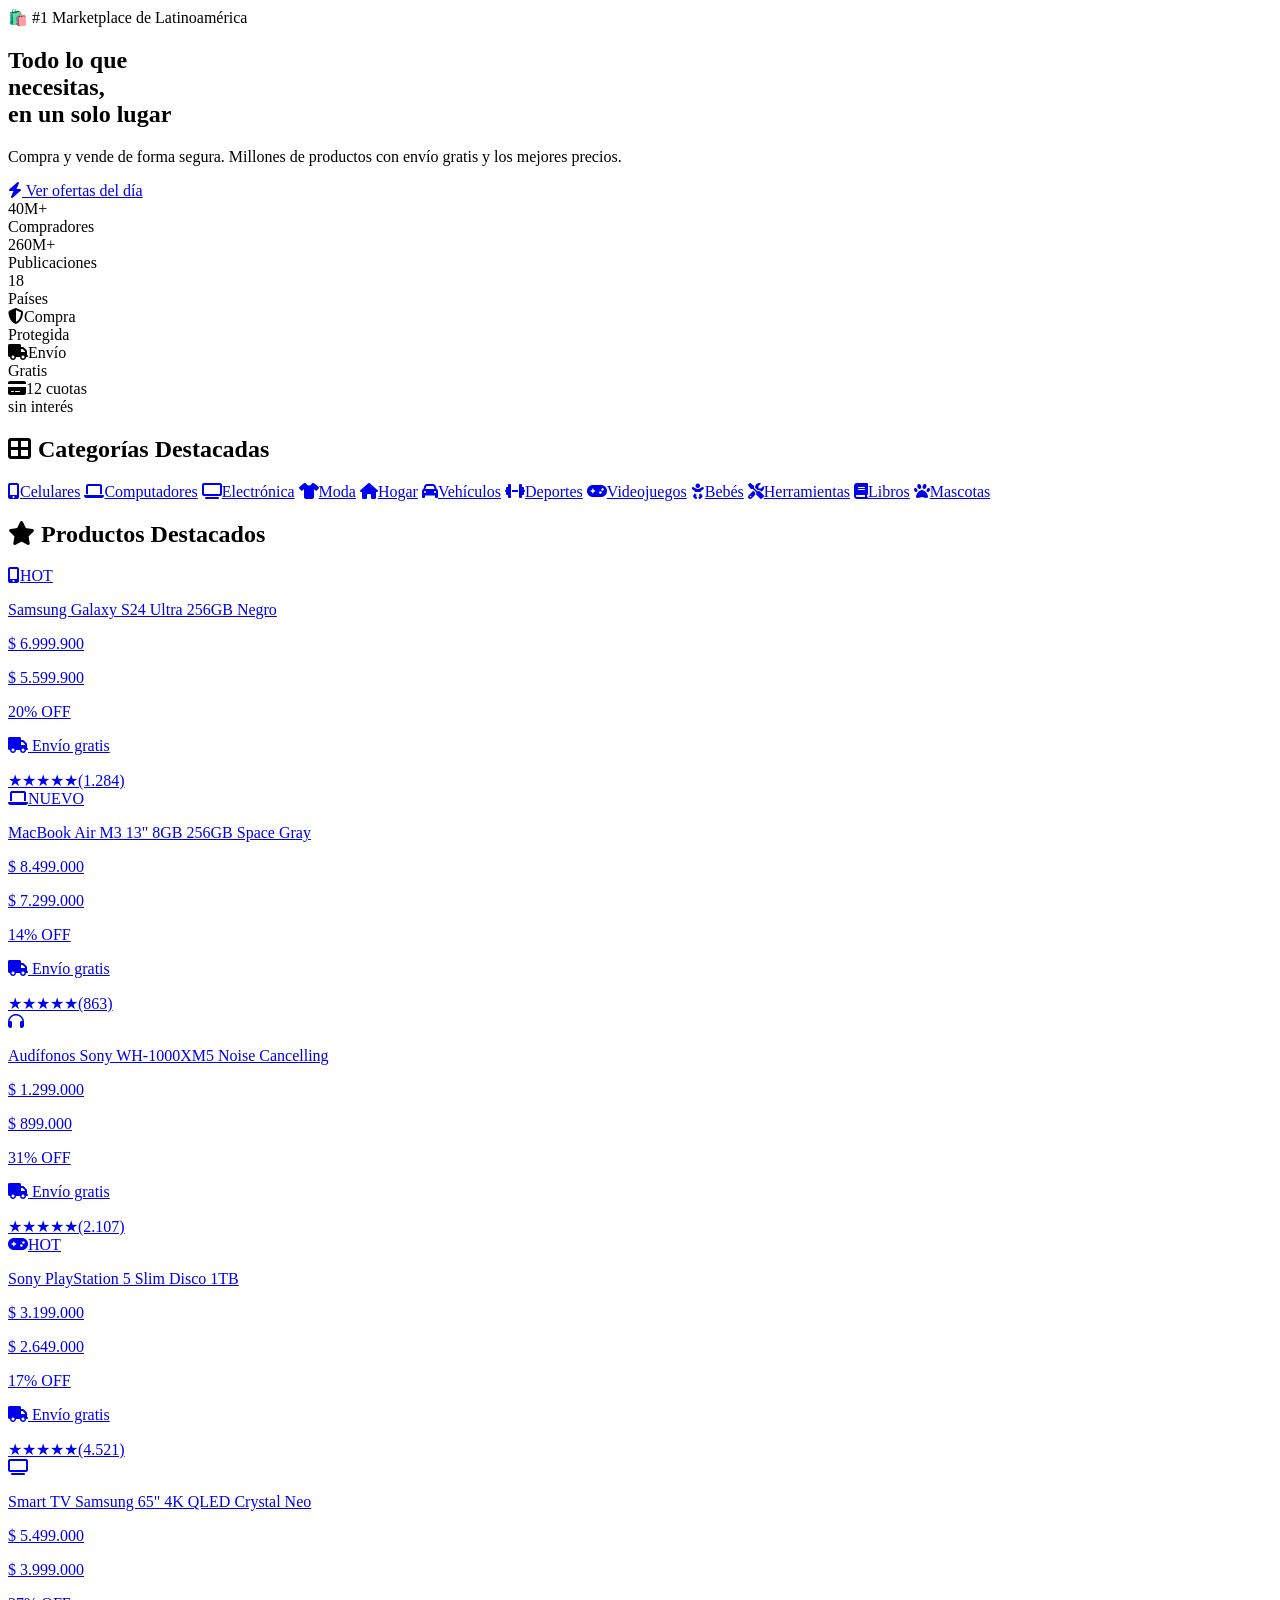
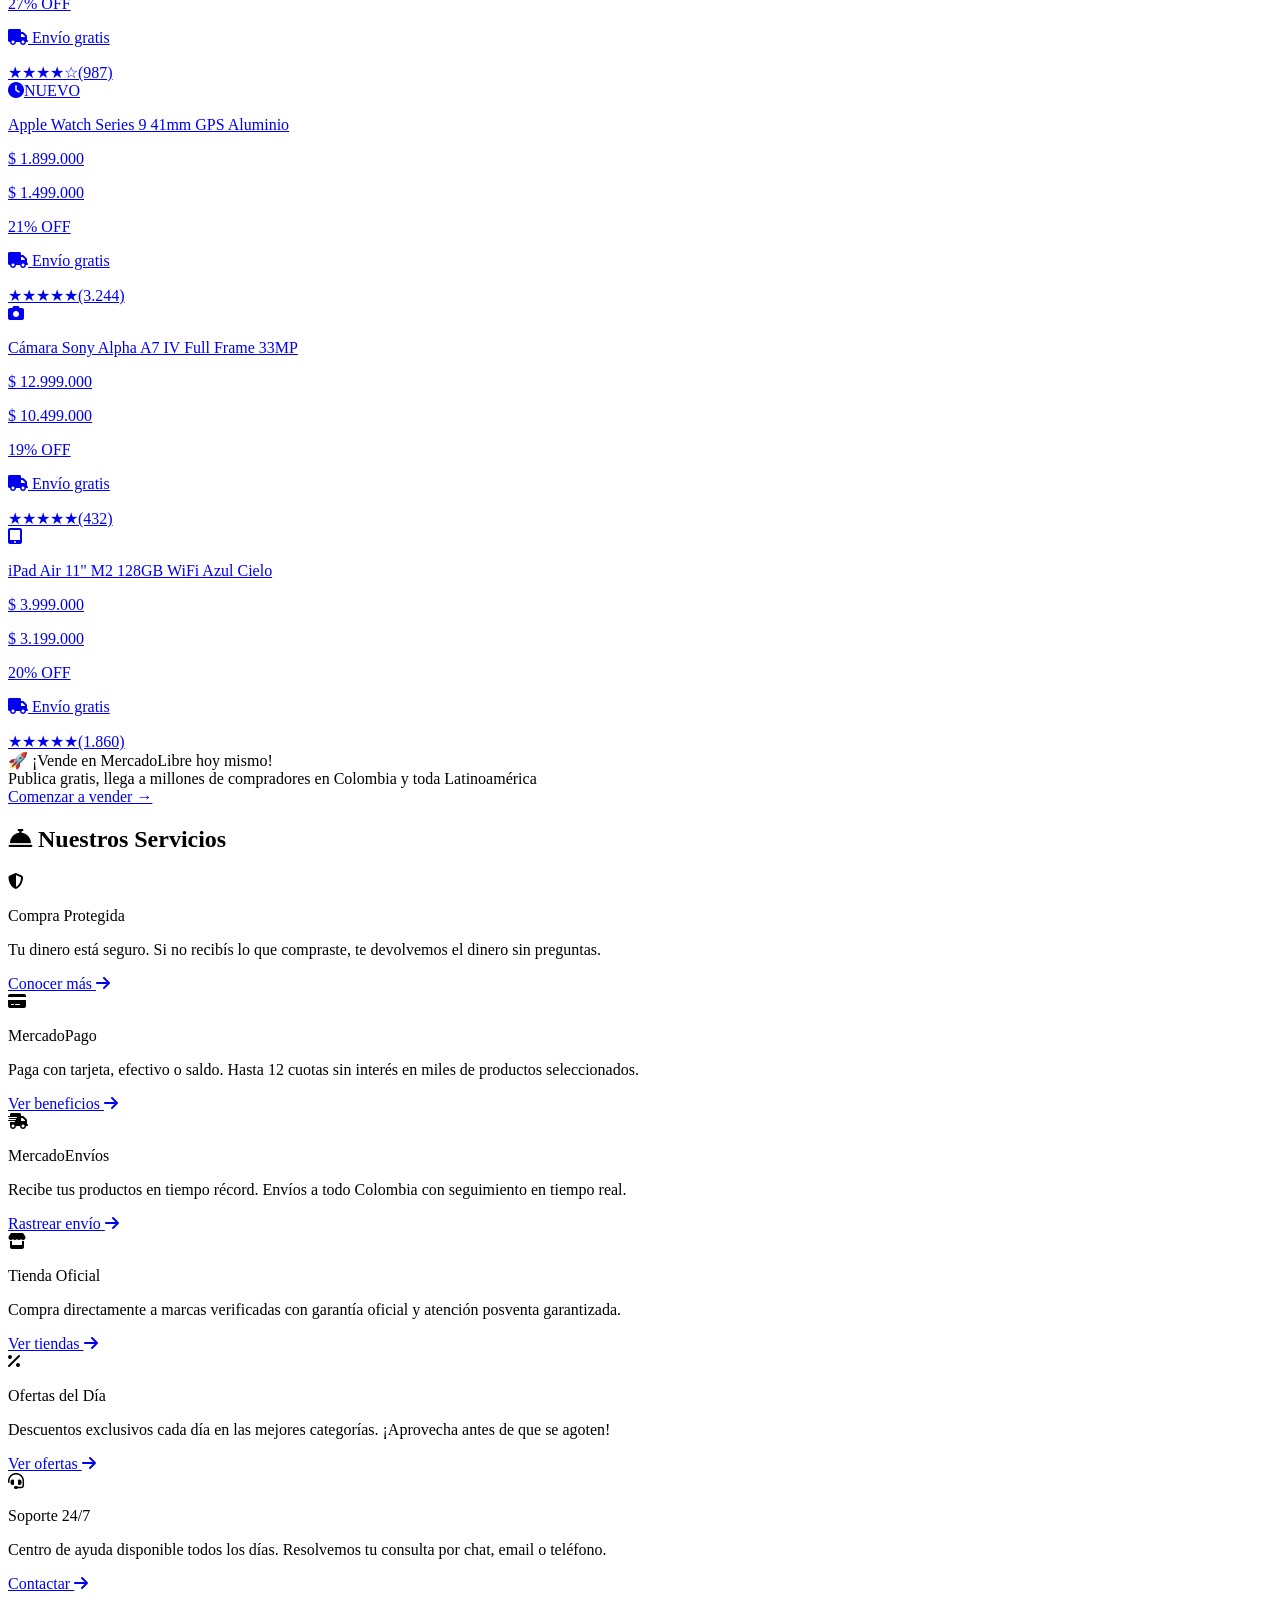
==== index.html @ 39350aad "Add initial HTML structure for MercadoLibre" ====
<!DOCTYPE html>
<html lang="es">
<head>
  <meta charset="UTF-8"/>
  <meta name="viewport" content="width=device-width, initial-scale=1.0"/>
  <title>MercadoLibre Colombia</title>
  <link href="https://fonts.googleapis.com/css2?family=Nunito:wght@400;600;700;800;900&display=swap" rel="stylesheet"/>
  <link rel="stylesheet" href="https://cdnjs.cloudflare.com/ajax/libs/font-awesome/6.5.0/css/all.min.css"/>
  <!-- Estilos globales -->
  <link rel="stylesheet" href="css/ui-styles.css"/>
  <!-- Estilos portafolios -->
  <link rel="stylesheet" href="dev-portfolio/dev-portfolio-1/css/portfolio-david.css"/>
  <link rel="stylesheet" href="dev-portfolio/dev-portfolio-2/css/portfolio-valentina.css"/>
</head>
<body>

<!-- ===== HERO ===== -->
<section class="hero" id="inicio">
  <div class="hero-inner">
    <div class="hero-content">
      <span class="hero-badge">🛍️ #1 Marketplace de Latinoamérica</span>
      <h1 class="hero-title">Todo lo que<br/>necesitas,<br/><span>en un solo lugar</span></h1>
      <p class="hero-subtitle">Compra y vende de forma segura. Millones de productos con envío gratis y los mejores precios.</p>
      <a href="#productos" class="hero-cta"><i class="fa fa-bolt"></i> Ver ofertas del día</a>
      <div class="hero-stats">
        <div class="hero-stat"><div class="hero-stat-num">40M+</div><div class="hero-stat-label">Compradores</div></div>
        <div class="hero-stat"><div class="hero-stat-num">260M+</div><div class="hero-stat-label">Publicaciones</div></div>
        <div class="hero-stat"><div class="hero-stat-num">18</div><div class="hero-stat-label">Países</div></div>
      </div>
    </div>
    <div class="hero-image">
      <div class="hero-card-float"><i class="fa fa-shield-alt"></i><span>Compra<br/>Protegida</span></div>
      <div class="hero-card-float"><i class="fa fa-truck"></i><span>Envío<br/>Gratis</span></div>
      <div class="hero-card-float"><i class="fa fa-credit-card"></i><span>12 cuotas<br/>sin interés</span></div>
    </div>
  </div>
</section>

<!-- ===== CATEGORÍAS Y PRODUCTOS ===== -->
<section class="products-section">
  <div class="section-wrap">
    <h2 class="section-title"><i class="fa fa-th-large" style="color:var(--ml-blue-light)"></i> Categorías Destacadas</h2>
    <div class="categories-grid">
      <a href="#" class="category-card"><i class="fa fa-mobile-alt"></i><span>Celulares</span></a>
      <a href="#" class="category-card"><i class="fa fa-laptop"></i><span>Computadores</span></a>
      <a href="#" class="category-card"><i class="fa fa-tv"></i><span>Electrónica</span></a>
      <a href="#" class="category-card"><i class="fa fa-tshirt"></i><span>Moda</span></a>
      <a href="#" class="category-card"><i class="fa fa-home"></i><span>Hogar</span></a>
      <a href="#" class="category-card"><i class="fa fa-car"></i><span>Vehículos</span></a>
      <a href="#" class="category-card"><i class="fa fa-dumbbell"></i><span>Deportes</span></a>
      <a href="#" class="category-card"><i class="fa fa-gamepad"></i><span>Videojuegos</span></a>
      <a href="#" class="category-card"><i class="fa fa-baby"></i><span>Bebés</span></a>
      <a href="#" class="category-card"><i class="fa fa-tools"></i><span>Herramientas</span></a>
      <a href="#" class="category-card"><i class="fa fa-book"></i><span>Libros</span></a>
      <a href="#" class="category-card"><i class="fa fa-paw"></i><span>Mascotas</span></a>
    </div>

    <h2 class="section-title" id="productos"><i class="fa fa-star" style="color:var(--ml-blue-light)"></i> Productos Destacados</h2>
    <div class="products-grid">

      <a href="#" class="product-card">
        <div class="product-img"><i class="fa fa-mobile-alt"></i><span class="product-badge hot">HOT</span></div>
        <div class="product-info">
          <p class="product-name">Samsung Galaxy S24 Ultra 256GB Negro</p>
          <p class="product-original">$ 6.999.900</p>
          <p class="product-price">$ 5.599.900</p>
          <p class="product-discount">20% OFF</p>
          <p class="product-shipping"><i class="fa fa-truck"></i> Envío gratis</p>
          <div class="product-rating"><span class="stars">★★★★★</span><span class="rating-count">(1.284)</span></div>
        </div>
      </a>

      <a href="#" class="product-card">
        <div class="product-img"><i class="fa fa-laptop"></i><span class="product-badge new">NUEVO</span></div>
        <div class="product-info">
          <p class="product-name">MacBook Air M3 13" 8GB 256GB Space Gray</p>
          <p class="product-original">$ 8.499.000</p>
          <p class="product-price">$ 7.299.000</p>
          <p class="product-discount">14% OFF</p>
          <p class="product-shipping"><i class="fa fa-truck"></i> Envío gratis</p>
          <div class="product-rating"><span class="stars">★★★★★</span><span class="rating-count">(863)</span></div>
        </div>
      </a>

      <a href="#" class="product-card">
        <div class="product-img"><i class="fa fa-headphones"></i></div>
        <div class="product-info">
          <p class="product-name">Audífonos Sony WH-1000XM5 Noise Cancelling</p>
          <p class="product-original">$ 1.299.000</p>
          <p class="product-price">$ 899.000</p>
          <p class="product-discount">31% OFF</p>
          <p class="product-shipping"><i class="fa fa-truck"></i> Envío gratis</p>
          <div class="product-rating"><span class="stars">★★★★★</span><span class="rating-count">(2.107)</span></div>
        </div>
      </a>

      <a href="#" class="product-card">
        <div class="product-img"><i class="fa fa-gamepad"></i><span class="product-badge hot">HOT</span></div>
        <div class="product-info">
          <p class="product-name">Sony PlayStation 5 Slim Disco 1TB</p>
          <p class="product-original">$ 3.199.000</p>
          <p class="product-price">$ 2.649.000</p>
          <p class="product-discount">17% OFF</p>
          <p class="product-shipping"><i class="fa fa-truck"></i> Envío gratis</p>
          <div class="product-rating"><span class="stars">★★★★★</span><span class="rating-count">(4.521)</span></div>
        </div>
      </a>

      <a href="#" class="product-card">
        <div class="product-img"><i class="fa fa-tv"></i></div>
        <div class="product-info">
          <p class="product-name">Smart TV Samsung 65" 4K QLED Crystal Neo</p>
          <p class="product-original">$ 5.499.000</p>
          <p class="product-price">$ 3.999.000</p>
          <p class="product-discount">27% OFF</p>
          <p class="product-shipping"><i class="fa fa-truck"></i> Envío gratis</p>
          <div class="product-rating"><span class="stars">★★★★☆</span><span class="rating-count">(987)</span></div>
        </div>
      </a>

      <a href="#" class="product-card">
        <div class="product-img"><i class="fa fa-clock"></i><span class="product-badge new">NUEVO</span></div>
        <div class="product-info">
          <p class="product-name">Apple Watch Series 9 41mm GPS Aluminio</p>
          <p class="product-original">$ 1.899.000</p>
          <p class="product-price">$ 1.499.000</p>
          <p class="product-discount">21% OFF</p>
          <p class="product-shipping"><i class="fa fa-truck"></i> Envío gratis</p>
          <div class="product-rating"><span class="stars">★★★★★</span><span class="rating-count">(3.244)</span></div>
        </div>
      </a>

      <a href="#" class="product-card">
        <div class="product-img"><i class="fa fa-camera"></i></div>
        <div class="product-info">
          <p class="product-name">Cámara Sony Alpha A7 IV Full Frame 33MP</p>
          <p class="product-original">$ 12.999.000</p>
          <p class="product-price">$ 10.499.000</p>
          <p class="product-discount">19% OFF</p>
          <p class="product-shipping"><i class="fa fa-truck"></i> Envío gratis</p>
          <div class="product-rating"><span class="stars">★★★★★</span><span class="rating-count">(432)</span></div>
        </div>
      </a>

      <a href="#" class="product-card">
        <div class="product-img"><i class="fa fa-tablet-alt"></i></div>
        <div class="product-info">
          <p class="product-name">iPad Air 11" M2 128GB WiFi Azul Cielo</p>
          <p class="product-original">$ 3.999.000</p>
          <p class="product-price">$ 3.199.000</p>
          <p class="product-discount">20% OFF</p>
          <p class="product-shipping"><i class="fa fa-truck"></i> Envío gratis</p>
          <div class="product-rating"><span class="stars">★★★★★</span><span class="rating-count">(1.860)</span></div>
        </div>
      </a>

    </div>
  </div>
</section>

<!-- ===== PROMO BANNER ===== -->
<div class="promo-banner">
  <div class="promo-inner">
    <div class="promo-text">
      <div class="promo-title">🚀 ¡Vende en MercadoLibre hoy mismo!</div>
      <div class="promo-subtitle">Publica gratis, llega a millones de compradores en Colombia y toda Latinoamérica</div>
    </div>
    <a href="#" class="promo-btn">Comenzar a vender →</a>
  </div>
</div>

<!-- ===== SERVICIOS ===== -->
<section class="services-section" id="servicios">
  <div class="section-wrap">
    <h2 class="section-title"><i class="fa fa-concierge-bell" style="color:var(--ml-blue-light)"></i> Nuestros Servicios</h2>
    <div class="services-grid">

      <div class="service-card">
        <div class="service-icon"><i class="fa fa-shield-alt"></i></div>
        <div class="service-content">
          <p class="service-title">Compra Protegida</p>
          <p class="service-desc">Tu dinero está seguro. Si no recibís lo que compraste, te devolvemos el dinero sin preguntas.</p>
          <a href="#" class="service-cta">Conocer más <i class="fa fa-arrow-right"></i></a>
        </div>
      </div>

      <div class="service-card">
        <div class="service-icon"><i class="fa fa-credit-card"></i></div>
        <div class="service-content">
          <p class="service-title">MercadoPago</p>
          <p class="service-desc">Paga con tarjeta, efectivo o saldo. Hasta 12 cuotas sin interés en miles de productos seleccionados.</p>
          <a href="#" class="service-cta">Ver beneficios <i class="fa fa-arrow-right"></i></a>
        </div>
      </div>

      <div class="service-card">
        <div class="service-icon"><i class="fa fa-shipping-fast"></i></div>
        <div class="service-content">
          <p class="service-title">MercadoEnvíos</p>
          <p class="service-desc">Recibe tus productos en tiempo récord. Envíos a todo Colombia con seguimiento en tiempo real.</p>
          <a href="#" class="service-cta">Rastrear envío <i class="fa fa-arrow-right"></i></a>
        </div>
      </div>

      <div class="service-card">
        <div class="service-icon"><i class="fa fa-store"></i></div>
        <div class="service-content">
          <p class="service-title">Tienda Oficial</p>
          <p class="service-desc">Compra directamente a marcas verificadas con garantía oficial y atención posventa garantizada.</p>
          <a href="#" class="service-cta">Ver tiendas <i class="fa fa-arrow-right"></i></a>
        </div>
      </div>

      <div class="service-card">
        <div class="service-icon"><i class="fa fa-percentage"></i></div>
        <div class="service-content">
          <p class="service-title">Ofertas del Día</p>
          <p class="service-desc">Descuentos exclusivos cada día en las mejores categorías. ¡Aprovecha antes de que se agoten!</p>
          <a href="#" class="service-cta">Ver ofertas <i class="fa fa-arrow-right"></i></a>
        </div>
      </div>

      <div class="service-card">
        <div class="service-icon"><i class="fa fa-headset"></i></div>
        <div class="service-content">
          <p class="service-title">Soporte 24/7</p>
          <p class="service-desc">Centro de ayuda disponible todos los días. Resolvemos tu consulta por chat, email o teléfono.</p>
          <a href="#" class="service-cta">Contactar <i class="fa fa-arrow-right"></i></a>
        </div>
      </div>

    </div>
  </div>
</section>

<!-- Scripts -->
<script src="js/js-interactions.js"></script>
<script src="dev-portfolio/dev-portfolio-1/js/portfolio-david.js"></script>
<script src="dev-portfolio/dev-portfolio-2/js/portfolio-valentina.js"></script>

</body>
</html>
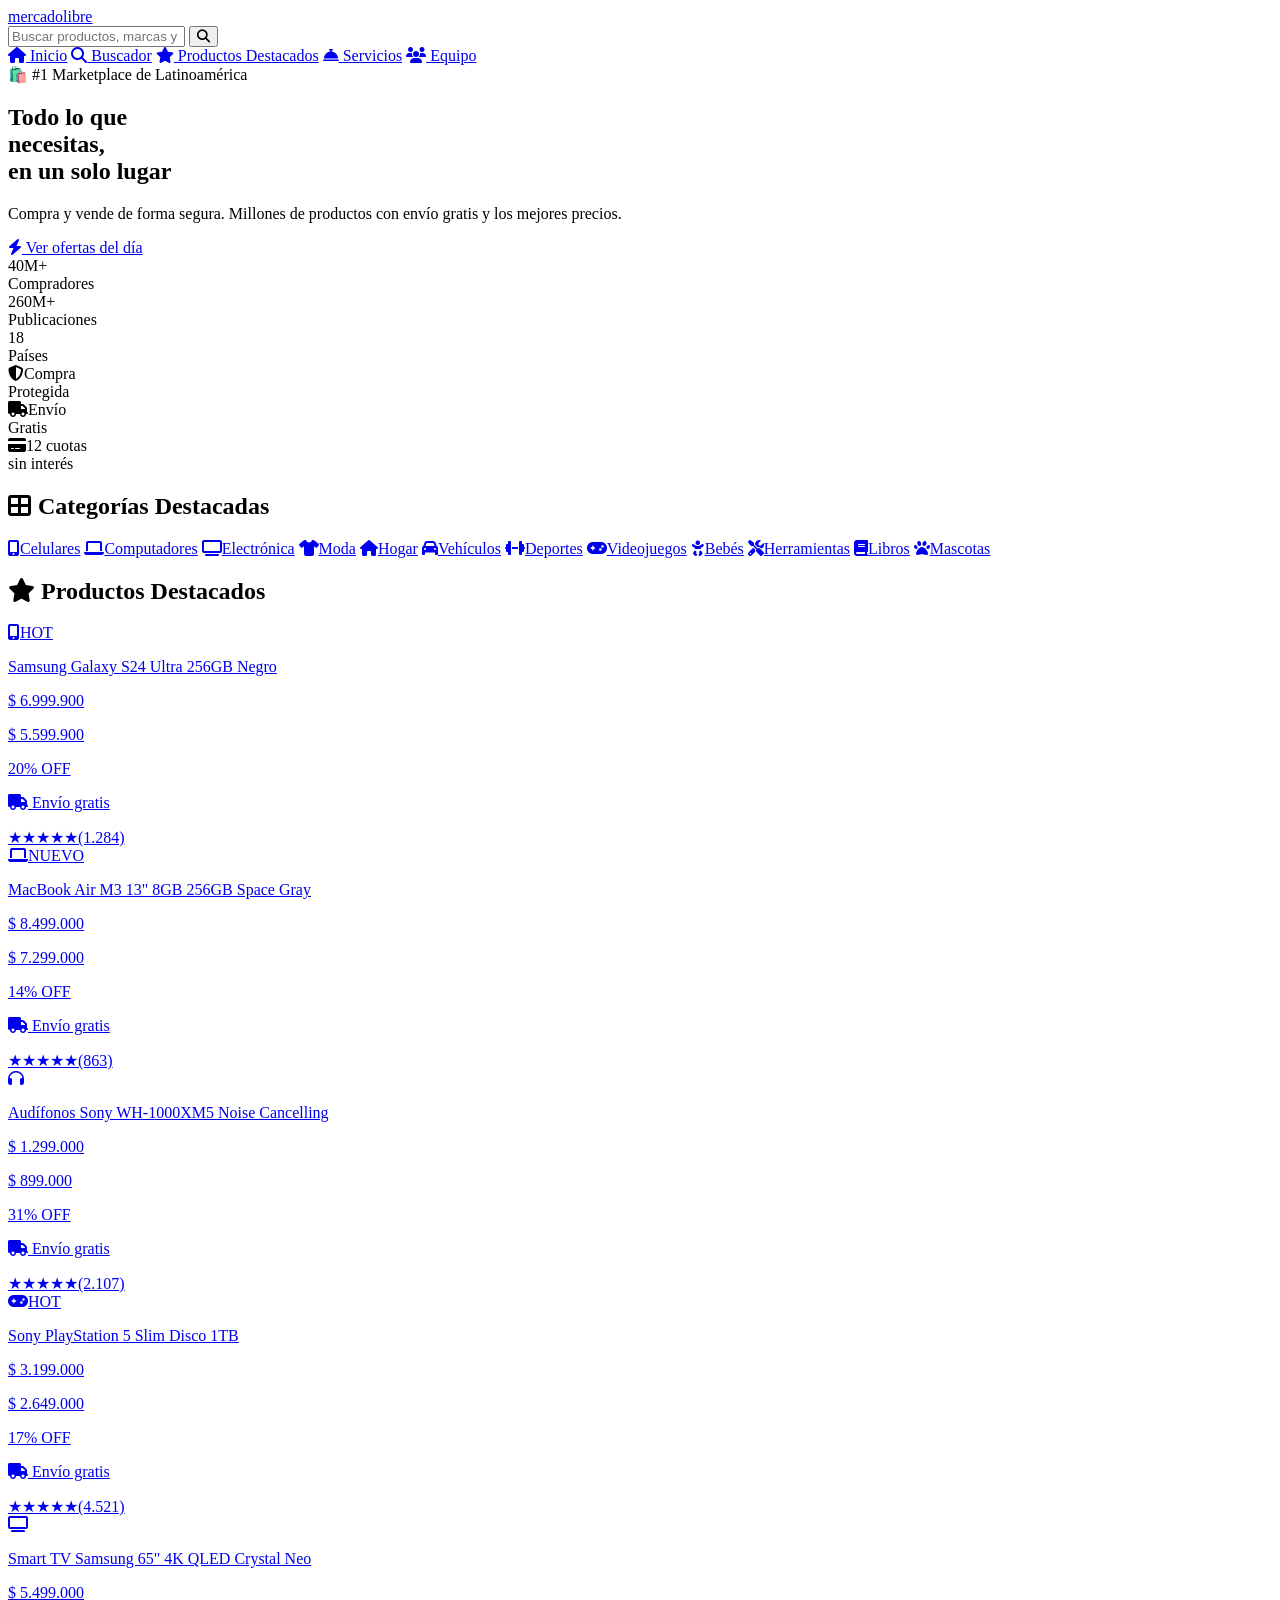
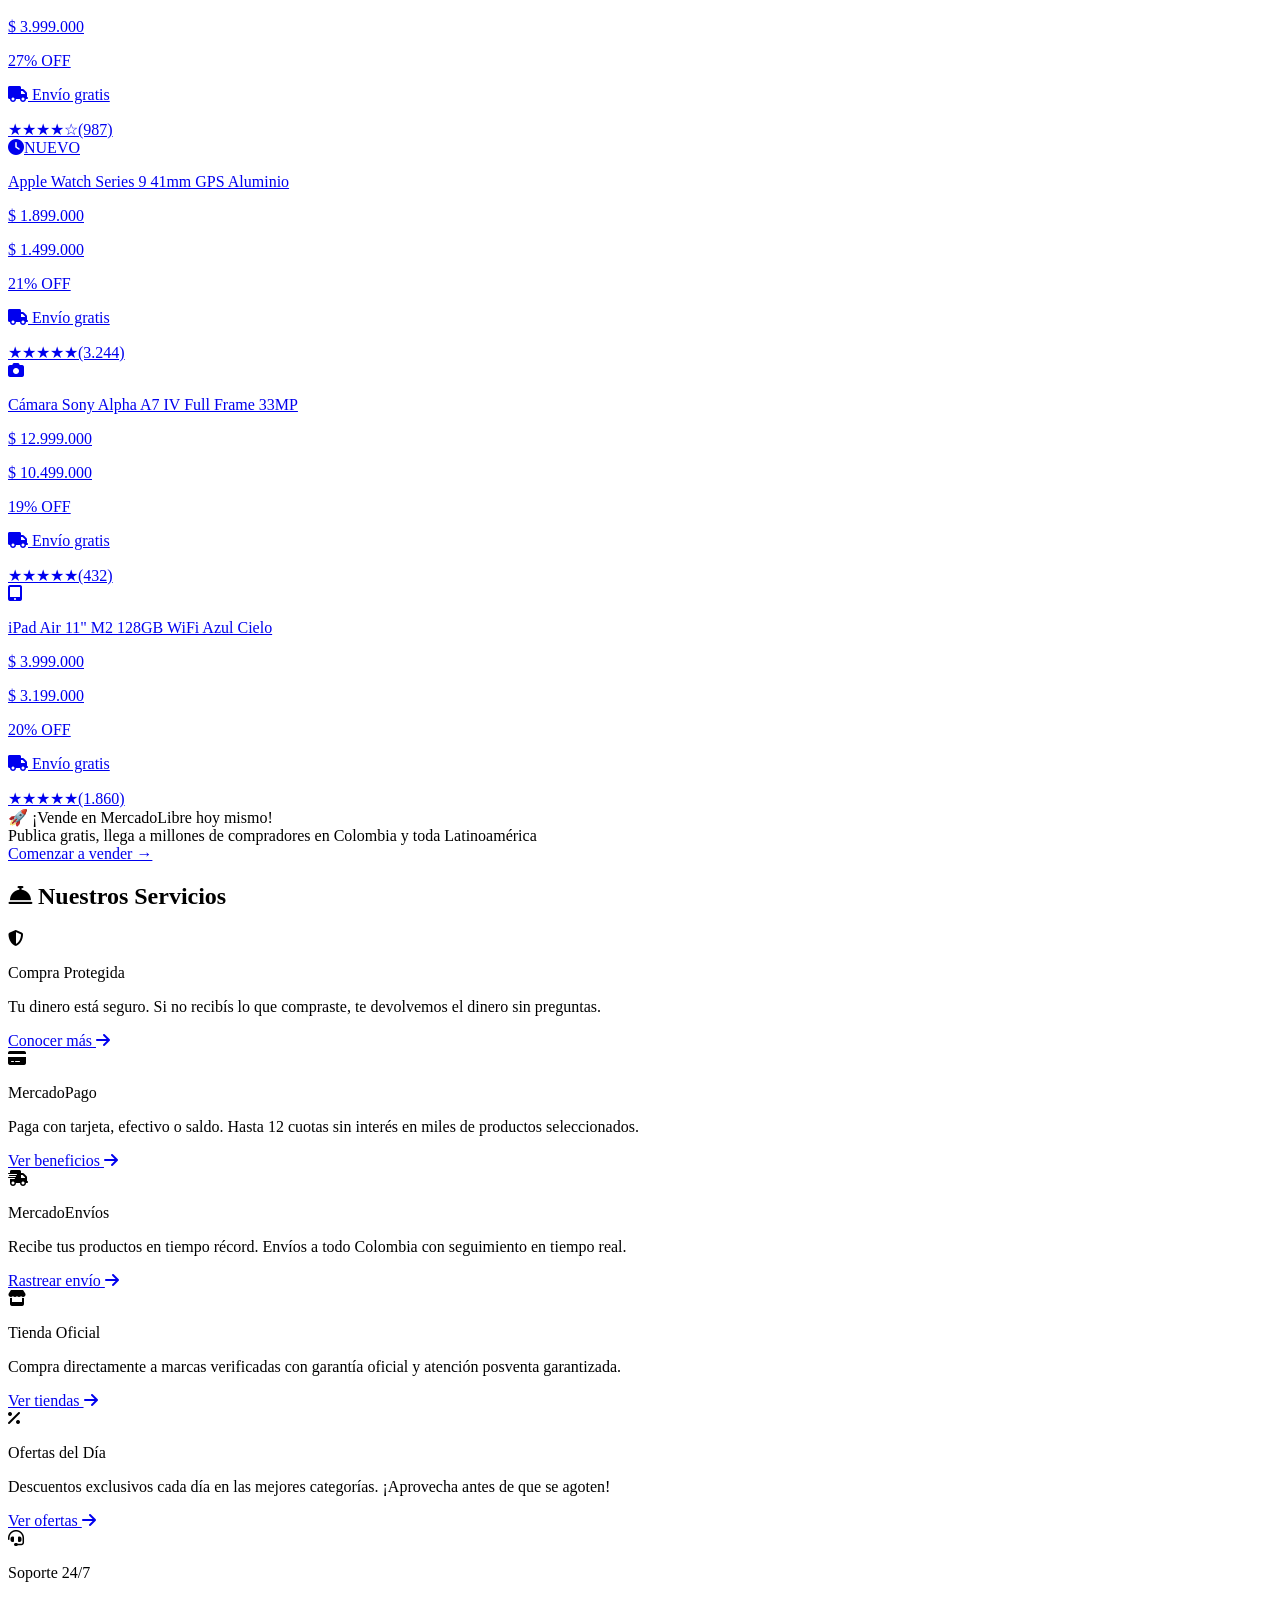
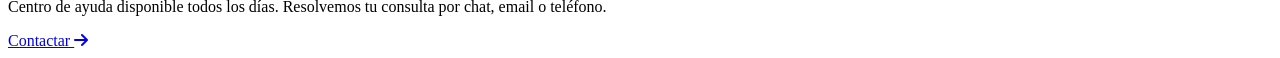
==== commit e5058454: "Add navbar to index.html" ====
--- a/index.html
+++ b/index.html
@@ -13,6 +13,28 @@
   <link rel="stylesheet" href="dev-portfolio/dev-portfolio-2/css/portfolio-valentina.css"/>
 </head>
 <body>
+
+<!-- ===== NAVBAR ===== -->
+<nav class="navbar">
+  <div class="navbar-top">
+    <a href="#inicio" class="navbar-logo">
+      <span class="logo-text">mercado<span>libre</span></span>
+    </a>
+    <div class="search-bar">
+      <input type="text" placeholder="Buscar productos, marcas y más…" id="navSearch"/>
+      <button onclick="doSearch()"><i class="fa fa-search"></i></button>
+    </div>
+  </div>
+  <div class="navbar-bottom">
+    <div class="navbar-bottom-inner">
+      <a href="#inicio"       class="nav-cat-link"><i class="fa fa-home"></i> Inicio</a>
+      <a href="#buscador"     class="nav-cat-link"><i class="fa fa-search"></i> Buscador</a>
+      <a href="#productos"    class="nav-cat-link"><i class="fa fa-star"></i> Productos Destacados</a>
+      <a href="#servicios"    class="nav-cat-link"><i class="fa fa-concierge-bell"></i> Servicios</a>
+      <a href="#portafolio"   class="nav-cat-link"><i class="fa fa-users"></i> Equipo</a>
+    </div>
+  </div>
+</nav>
 
 <!-- ===== HERO ===== -->
 <section class="hero" id="inicio">
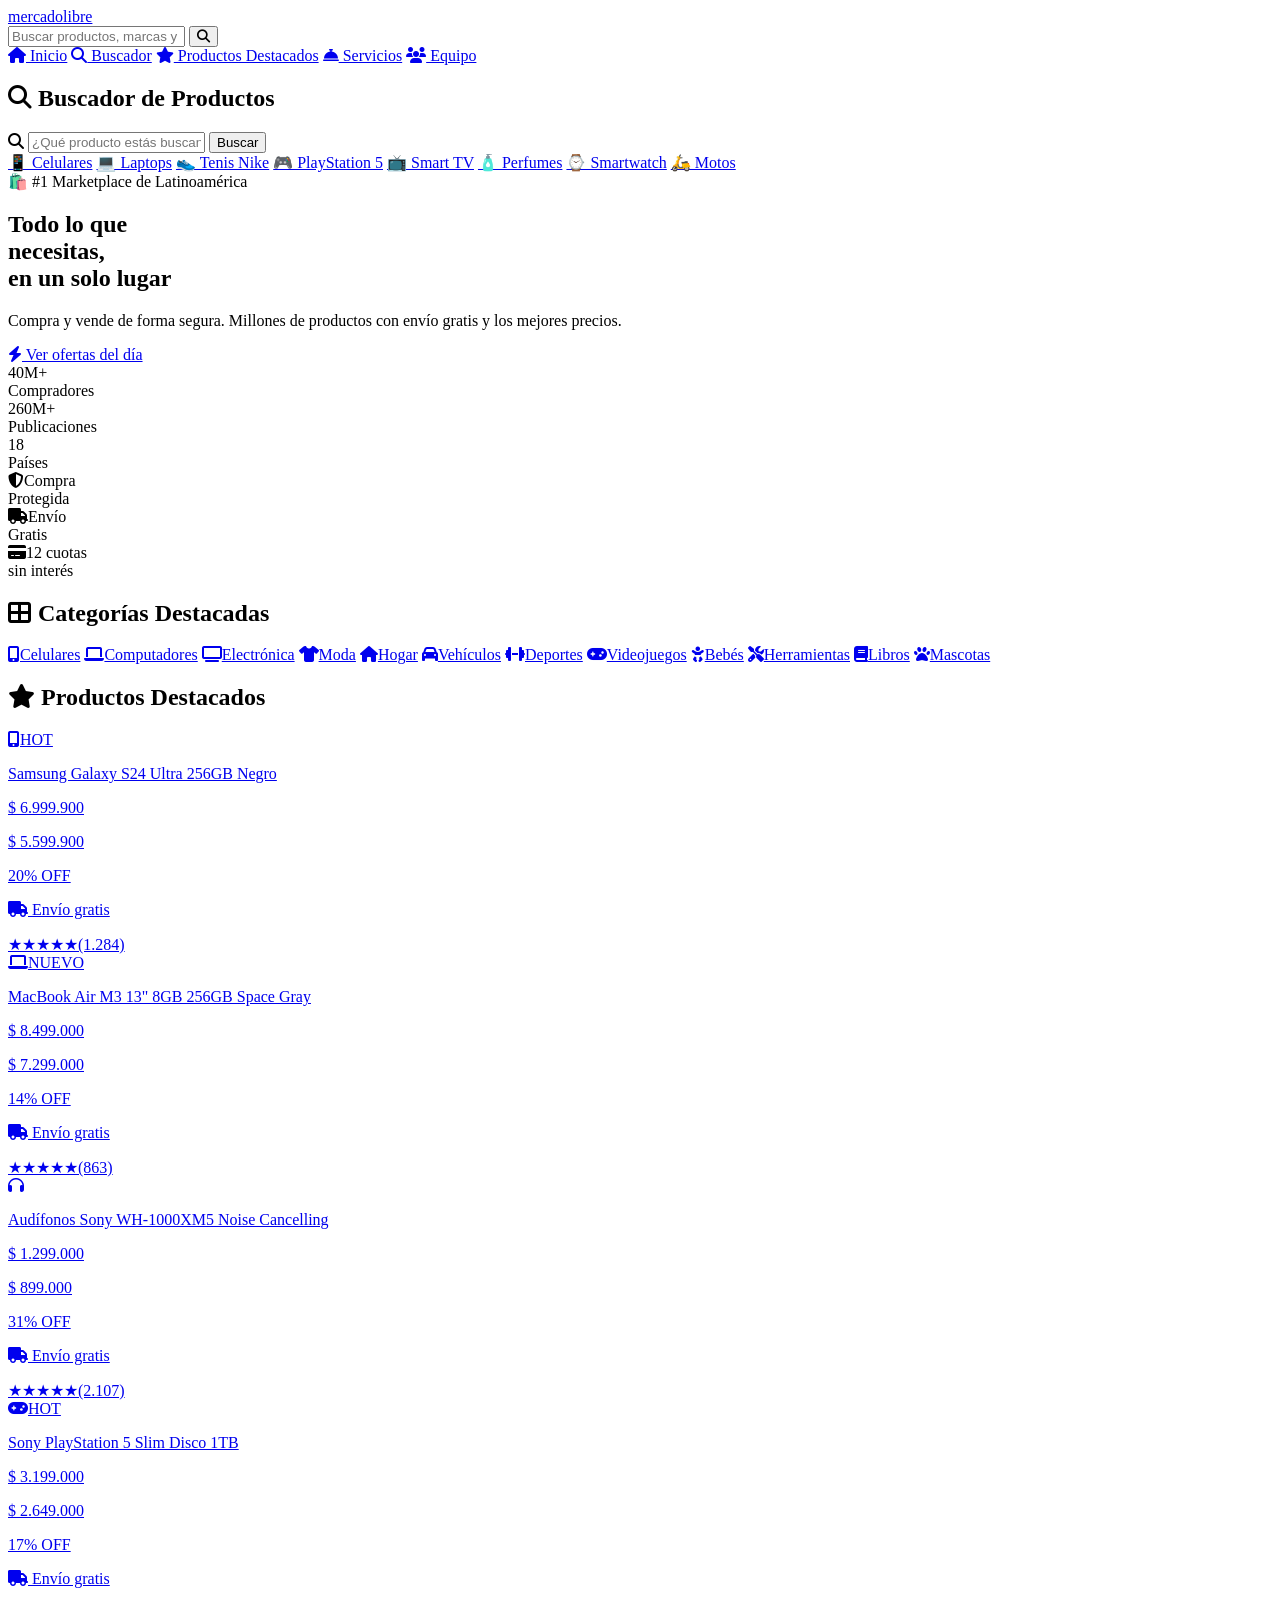
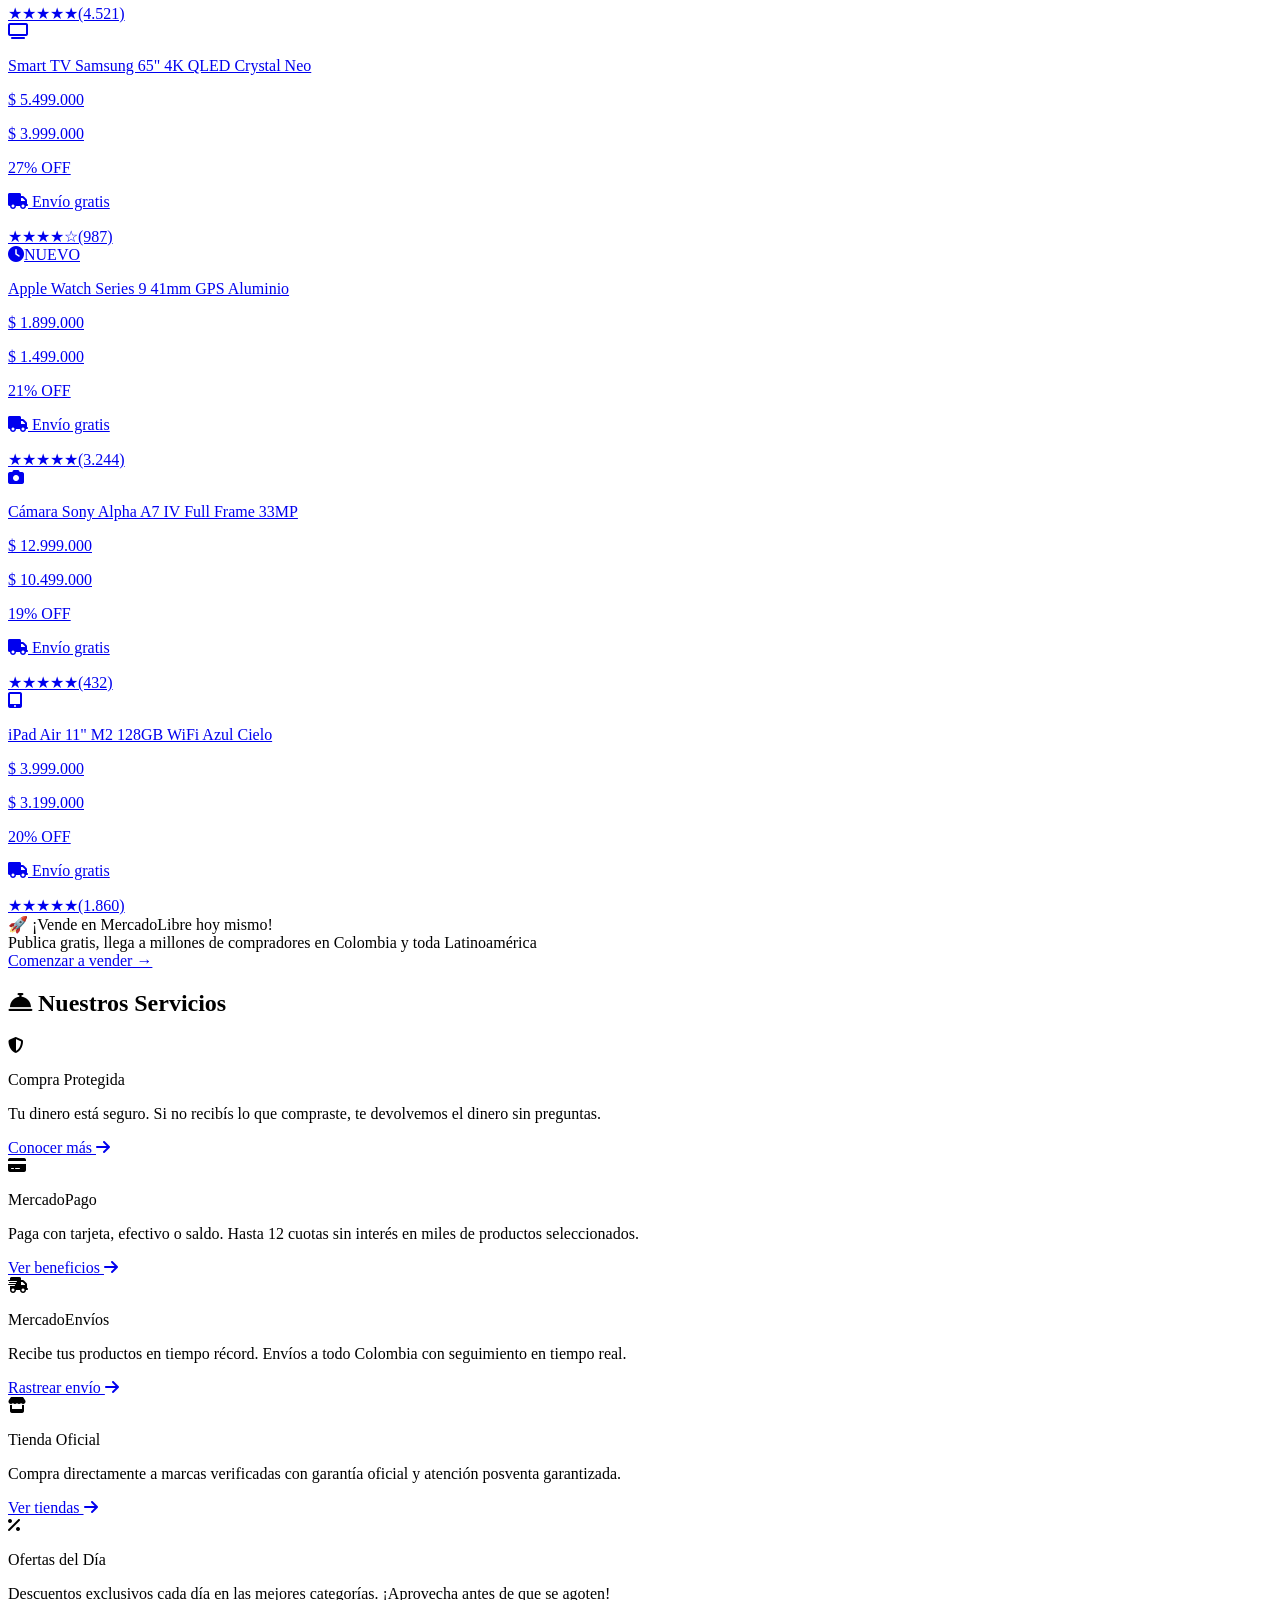
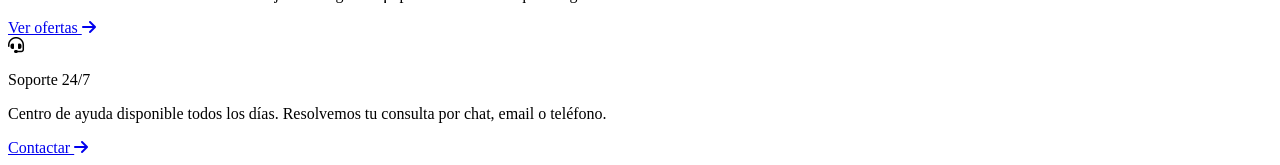
==== commit 5f3eebbe: "Add product search to index.html" ====
--- a/index.html
+++ b/index.html
@@ -35,6 +35,28 @@
     </div>
   </div>
 </nav>
+
+<!-- ===== BUSCADOR ===== -->
+<section class="search-section" id="buscador">
+  <div class="section-wrap">
+    <h2 class="section-title"><i class="fa fa-search" style="color:var(--ml-blue-light)"></i> Buscador de Productos</h2>
+    <div class="search-big">
+      <span class="search-icon"><i class="fa fa-search"></i></span>
+      <input type="text" placeholder="¿Qué producto estás buscando?" id="mainSearch"/>
+      <button onclick="doSearch()">Buscar</button>
+    </div>
+    <div class="search-tags">
+      <a href="#" class="search-tag">📱 Celulares</a>
+      <a href="#" class="search-tag">💻 Laptops</a>
+      <a href="#" class="search-tag">👟 Tenis Nike</a>
+      <a href="#" class="search-tag">🎮 PlayStation 5</a>
+      <a href="#" class="search-tag">📺 Smart TV</a>
+      <a href="#" class="search-tag">🧴 Perfumes</a>
+      <a href="#" class="search-tag">⌚ Smartwatch</a>
+      <a href="#" class="search-tag">🛵 Motos</a>
+    </div>
+  </div>
+</section>
 
 <!-- ===== HERO ===== -->
 <section class="hero" id="inicio">
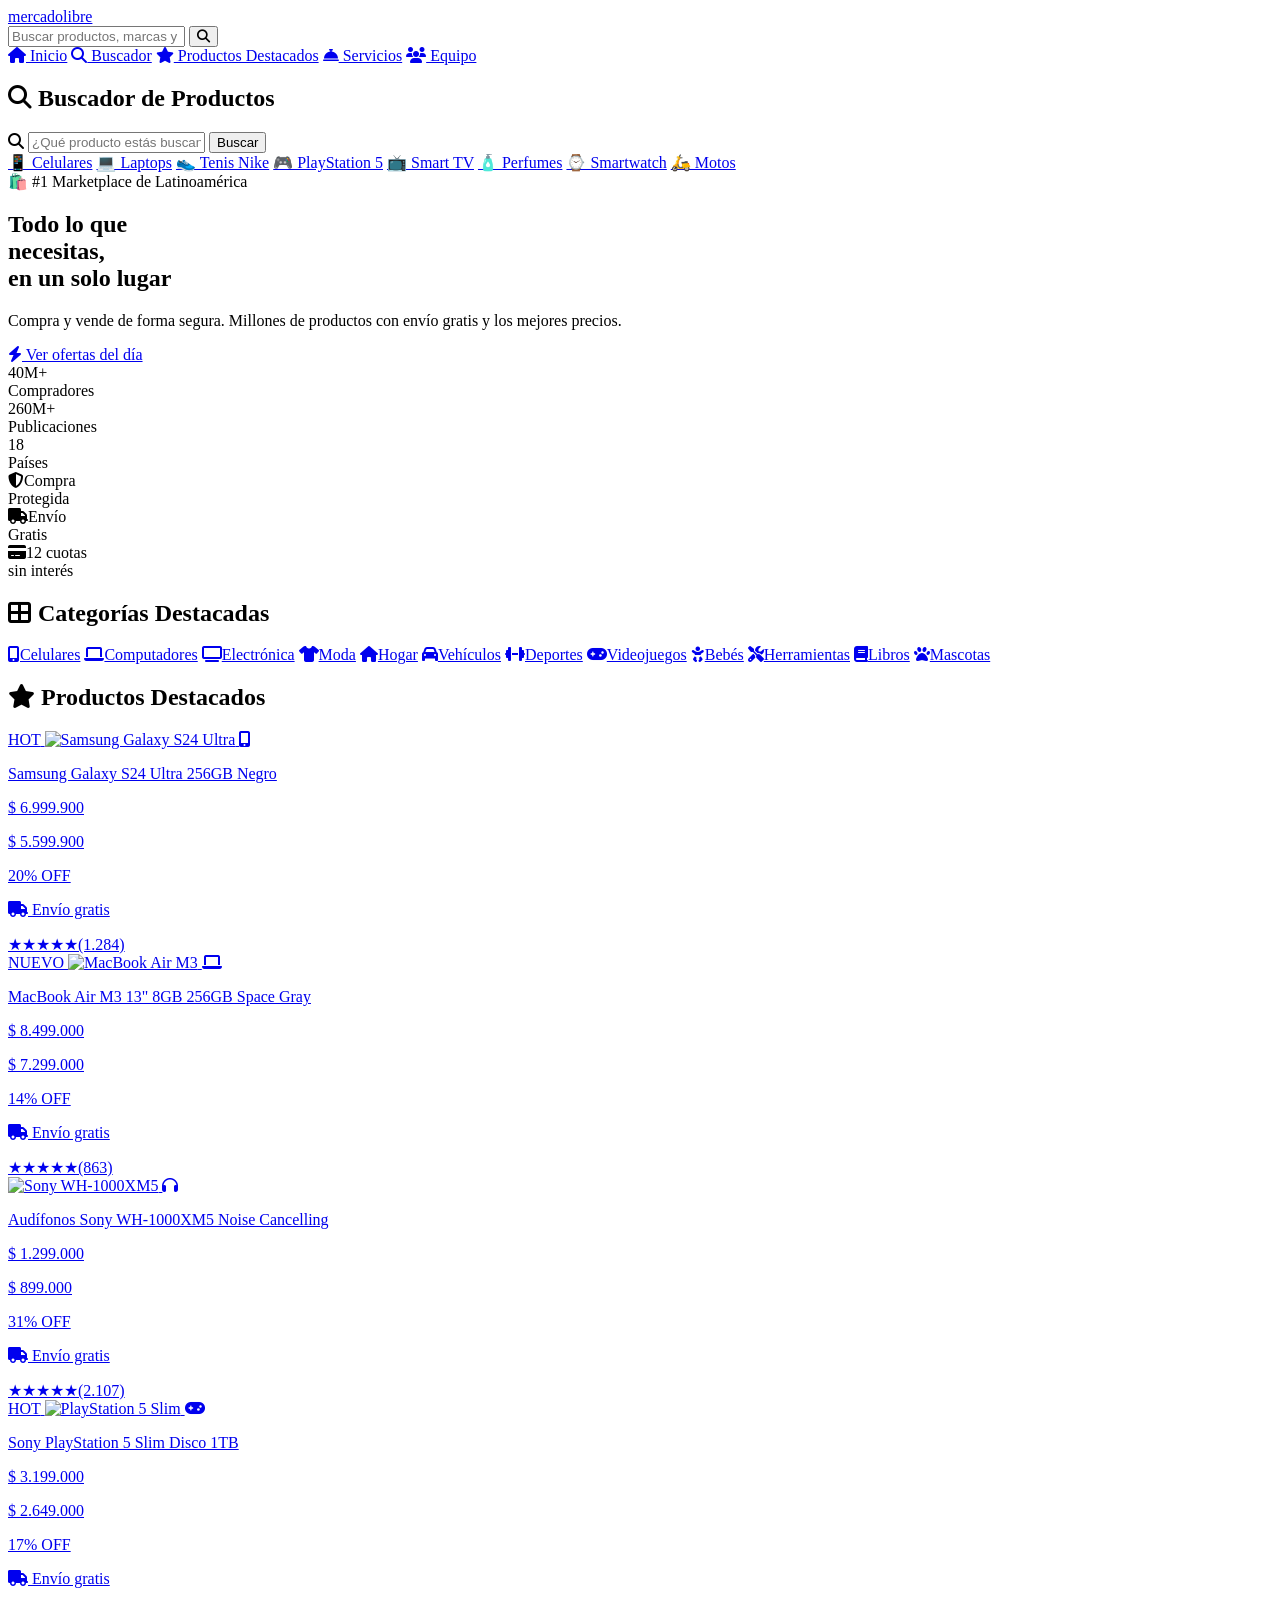
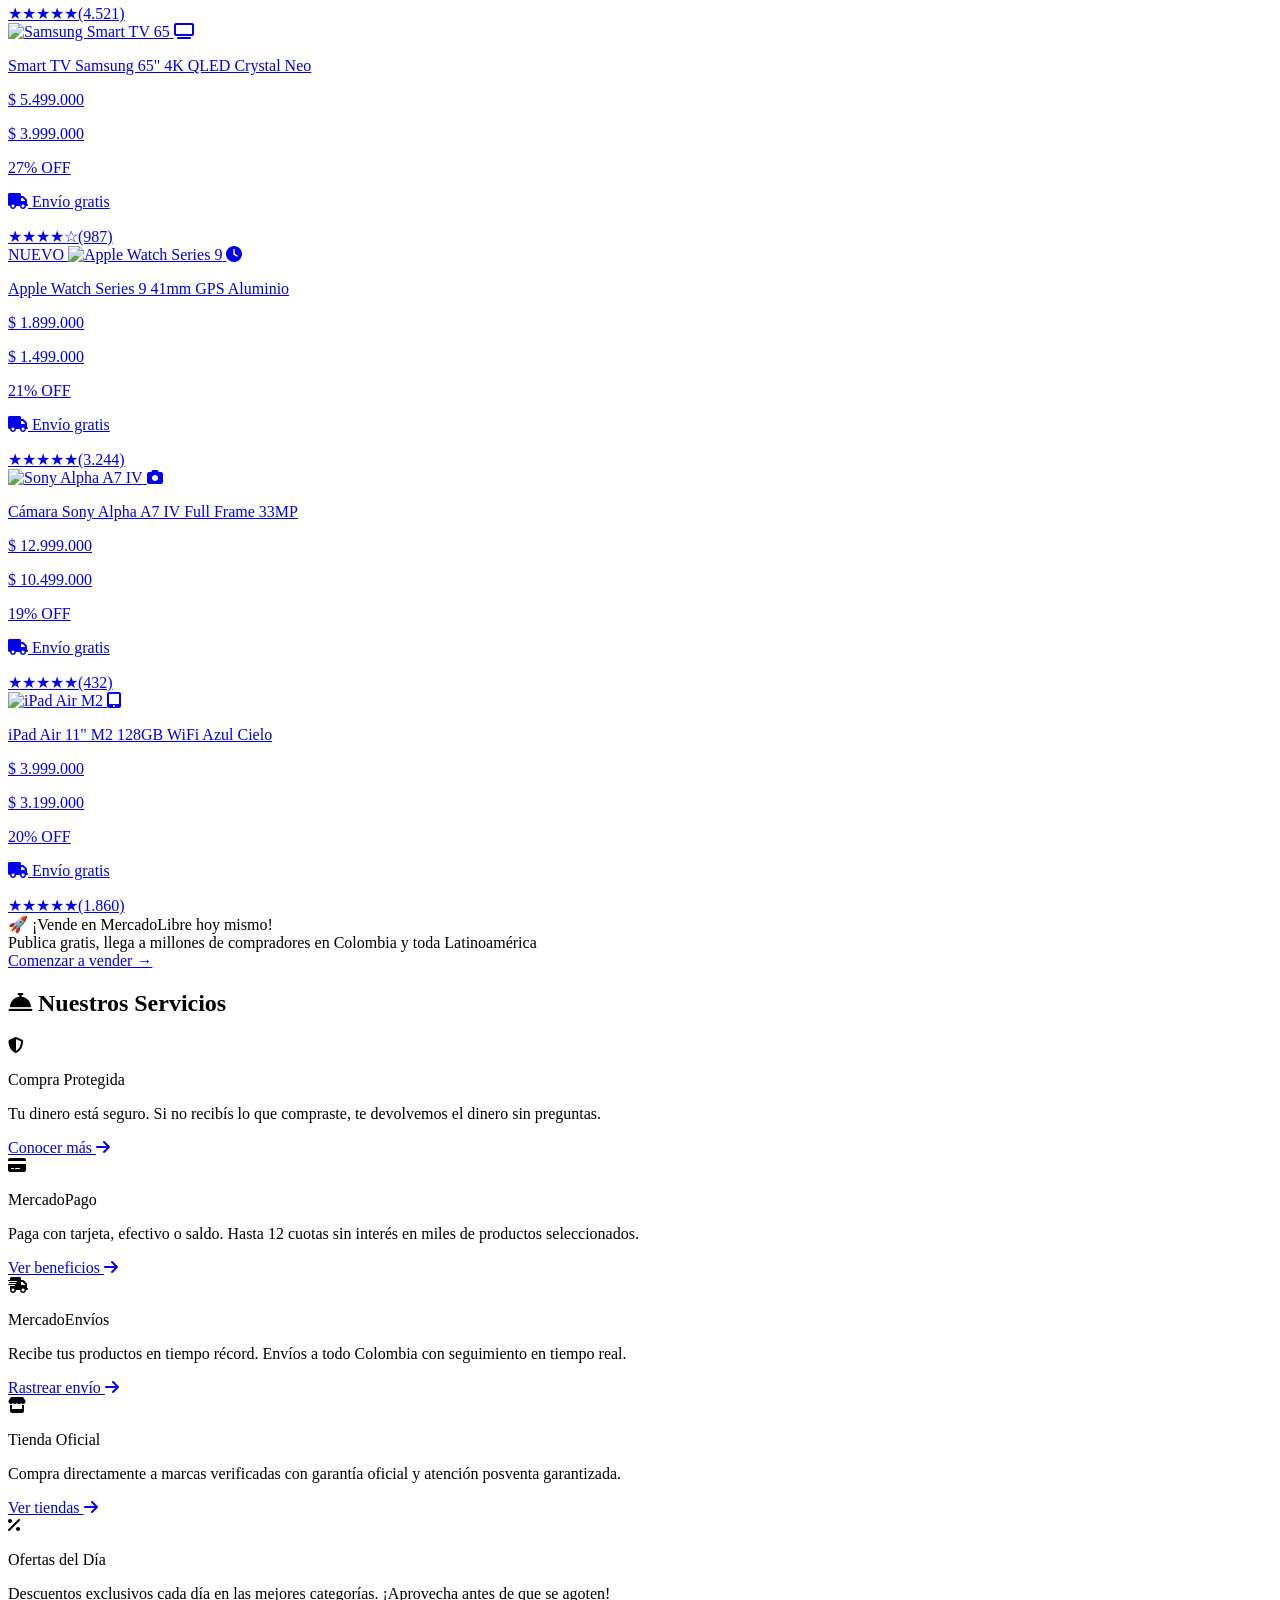
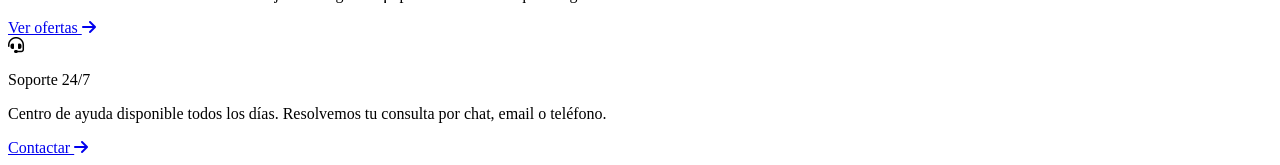
==== commit 5ca71824: "add product list to index" ====
--- a/index.html
+++ b/index.html
@@ -80,10 +80,14 @@
   </div>
 </section>
 
-<!-- ===== CATEGORÍAS Y PRODUCTOS ===== -->
+<!-- ===== Produclist ===== -->
 <section class="products-section">
   <div class="section-wrap">
-    <h2 class="section-title"><i class="fa fa-th-large" style="color:var(--ml-blue-light)"></i> Categorías Destacadas</h2>
+
+    <h2 class="section-title">
+      <i class="fa fa-th-large" style="color:var(--ml-blue-light)"></i> Categorías Destacadas
+    </h2>
+
     <div class="categories-grid">
       <a href="#" class="category-card"><i class="fa fa-mobile-alt"></i><span>Celulares</span></a>
       <a href="#" class="category-card"><i class="fa fa-laptop"></i><span>Computadores</span></a>
@@ -99,11 +103,23 @@
       <a href="#" class="category-card"><i class="fa fa-paw"></i><span>Mascotas</span></a>
     </div>
 
-    <h2 class="section-title" id="productos"><i class="fa fa-star" style="color:var(--ml-blue-light)"></i> Productos Destacados</h2>
+    <h2 class="section-title" id="productos">
+      <i class="fa fa-star" style="color:var(--ml-blue-light)"></i> Productos Destacados
+    </h2>
+
     <div class="products-grid">
 
-      <a href="#" class="product-card">
-        <div class="product-img"><i class="fa fa-mobile-alt"></i><span class="product-badge hot">HOT</span></div>
+      <!-- Samsung Galaxy S24 Ultra -->
+      <a href="#" class="product-card">
+        <div class="product-img">
+          <span class="product-badge hot">HOT</span>
+          <img
+            src="https://images.samsung.com/is/image/samsung/p6pim/levant/2401/gallery/levant-galaxy-s24-ultra-s928-sm-s928bzkgmea-thumb-539573086"
+            alt="Samsung Galaxy S24 Ultra"
+            onerror="this.classList.add('errored')"
+          />
+          <i class="fa fa-mobile-alt fallback-icon"></i>
+        </div>
         <div class="product-info">
           <p class="product-name">Samsung Galaxy S24 Ultra 256GB Negro</p>
           <p class="product-original">$ 6.999.900</p>
@@ -114,8 +130,17 @@
         </div>
       </a>
 
-      <a href="#" class="product-card">
-        <div class="product-img"><i class="fa fa-laptop"></i><span class="product-badge new">NUEVO</span></div>
+      <!-- MacBook Air M3 -->
+      <a href="#" class="product-card">
+        <div class="product-img">
+          <span class="product-badge new">NUEVO</span>
+          <img
+            src="https://store.storeimages.cdn-apple.com/4982/as-images.apple.com/is/mba13-spgray-select-202402?wid=904&hei=840&fmt=jpeg&qlt=90&.v=1708367688034"
+            alt="MacBook Air M3"
+            onerror="this.classList.add('errored')"
+          />
+          <i class="fa fa-laptop fallback-icon"></i>
+        </div>
         <div class="product-info">
           <p class="product-name">MacBook Air M3 13" 8GB 256GB Space Gray</p>
           <p class="product-original">$ 8.499.000</p>
@@ -126,8 +151,16 @@
         </div>
       </a>
 
-      <a href="#" class="product-card">
-        <div class="product-img"><i class="fa fa-headphones"></i></div>
+      <!-- Sony WH-1000XM5 -->
+      <a href="#" class="product-card">
+        <div class="product-img">
+          <img
+            src="https://electronics.sony.com/image/5d02da5df552836db8e7d81efb9be9d7?fmt=png-alpha&wid=660"
+            alt="Sony WH-1000XM5"
+            onerror="this.classList.add('errored')"
+          />
+          <i class="fa fa-headphones fallback-icon"></i>
+        </div>
         <div class="product-info">
           <p class="product-name">Audífonos Sony WH-1000XM5 Noise Cancelling</p>
           <p class="product-original">$ 1.299.000</p>
@@ -138,8 +171,17 @@
         </div>
       </a>
 
-      <a href="#" class="product-card">
-        <div class="product-img"><i class="fa fa-gamepad"></i><span class="product-badge hot">HOT</span></div>
+      <!-- PS5 Slim -->
+      <a href="#" class="product-card">
+        <div class="product-img">
+          <span class="product-badge hot">HOT</span>
+          <img
+            src="https://gmedia.playstation.com/is/image/SIEPDC/ps5-slim-product-thumbnail-01-en-14sep23?$native$"
+            alt="PlayStation 5 Slim"
+            onerror="this.classList.add('errored')"
+          />
+          <i class="fa fa-gamepad fallback-icon"></i>
+        </div>
         <div class="product-info">
           <p class="product-name">Sony PlayStation 5 Slim Disco 1TB</p>
           <p class="product-original">$ 3.199.000</p>
@@ -150,8 +192,16 @@
         </div>
       </a>
 
-      <a href="#" class="product-card">
-        <div class="product-img"><i class="fa fa-tv"></i></div>
+      <!-- Samsung TV -->
+      <a href="#" class="product-card">
+        <div class="product-img">
+          <img
+            src="https://images.samsung.com/is/image/samsung/p6pim/uk/qe65qn90catxxu/gallery/uk-neo-qled-4k-qn90c-qe65qn90catxxu-536860218?$650_519_PNG$"
+            alt="Samsung Smart TV 65"
+            onerror="this.classList.add('errored')"
+          />
+          <i class="fa fa-tv fallback-icon"></i>
+        </div>
         <div class="product-info">
           <p class="product-name">Smart TV Samsung 65" 4K QLED Crystal Neo</p>
           <p class="product-original">$ 5.499.000</p>
@@ -162,8 +212,17 @@
         </div>
       </a>
 
-      <a href="#" class="product-card">
-        <div class="product-img"><i class="fa fa-clock"></i><span class="product-badge new">NUEVO</span></div>
+      <!-- Apple Watch Series 9 -->
+      <a href="#" class="product-card">
+        <div class="product-img">
+          <span class="product-badge new">NUEVO</span>
+          <img
+            src="https://store.storeimages.cdn-apple.com/4982/as-images.apple.com/is/MQDY3ref_VW_34FR+watch-45-alum-midnight-nc-s9_VW_34FR_WF_CO?wid=700&hei=700&trim=1%2C0&fmt=p-jpg&qlt=95&.v=1694507808380"
+            alt="Apple Watch Series 9"
+            onerror="this.classList.add('errored')"
+          />
+          <i class="fa fa-clock fallback-icon"></i>
+        </div>
         <div class="product-info">
           <p class="product-name">Apple Watch Series 9 41mm GPS Aluminio</p>
           <p class="product-original">$ 1.899.000</p>
@@ -174,8 +233,16 @@
         </div>
       </a>
 
-      <a href="#" class="product-card">
-        <div class="product-img"><i class="fa fa-camera"></i></div>
+      <!-- Sony Alpha A7 IV -->
+      <a href="#" class="product-card">
+        <div class="product-img">
+          <img
+            src="https://electronics.sony.com/image/a54b7cf9213a3ce3acc40a71b75bcecf?fmt=png-alpha&wid=660"
+            alt="Sony Alpha A7 IV"
+            onerror="this.classList.add('errored')"
+          />
+          <i class="fa fa-camera fallback-icon"></i>
+        </div>
         <div class="product-info">
           <p class="product-name">Cámara Sony Alpha A7 IV Full Frame 33MP</p>
           <p class="product-original">$ 12.999.000</p>
@@ -186,8 +253,16 @@
         </div>
       </a>
 
-      <a href="#" class="product-card">
-        <div class="product-img"><i class="fa fa-tablet-alt"></i></div>
+      <!-- iPad Air M2 -->
+      <a href="#" class="product-card">
+        <div class="product-img">
+          <img
+            src="https://store.storeimages.cdn-apple.com/4982/as-images.apple.com/is/ipad-air-finish-unselect-gallery-1-202405?wid=5120&hei=2880&fmt=p-jpg&qlt=95&.v=1713920820504"
+            alt="iPad Air M2"
+            onerror="this.classList.add('errored')"
+          />
+          <i class="fa fa-tablet-alt fallback-icon"></i>
+        </div>
         <div class="product-info">
           <p class="product-name">iPad Air 11" M2 128GB WiFi Azul Cielo</p>
           <p class="product-original">$ 3.999.000</p>
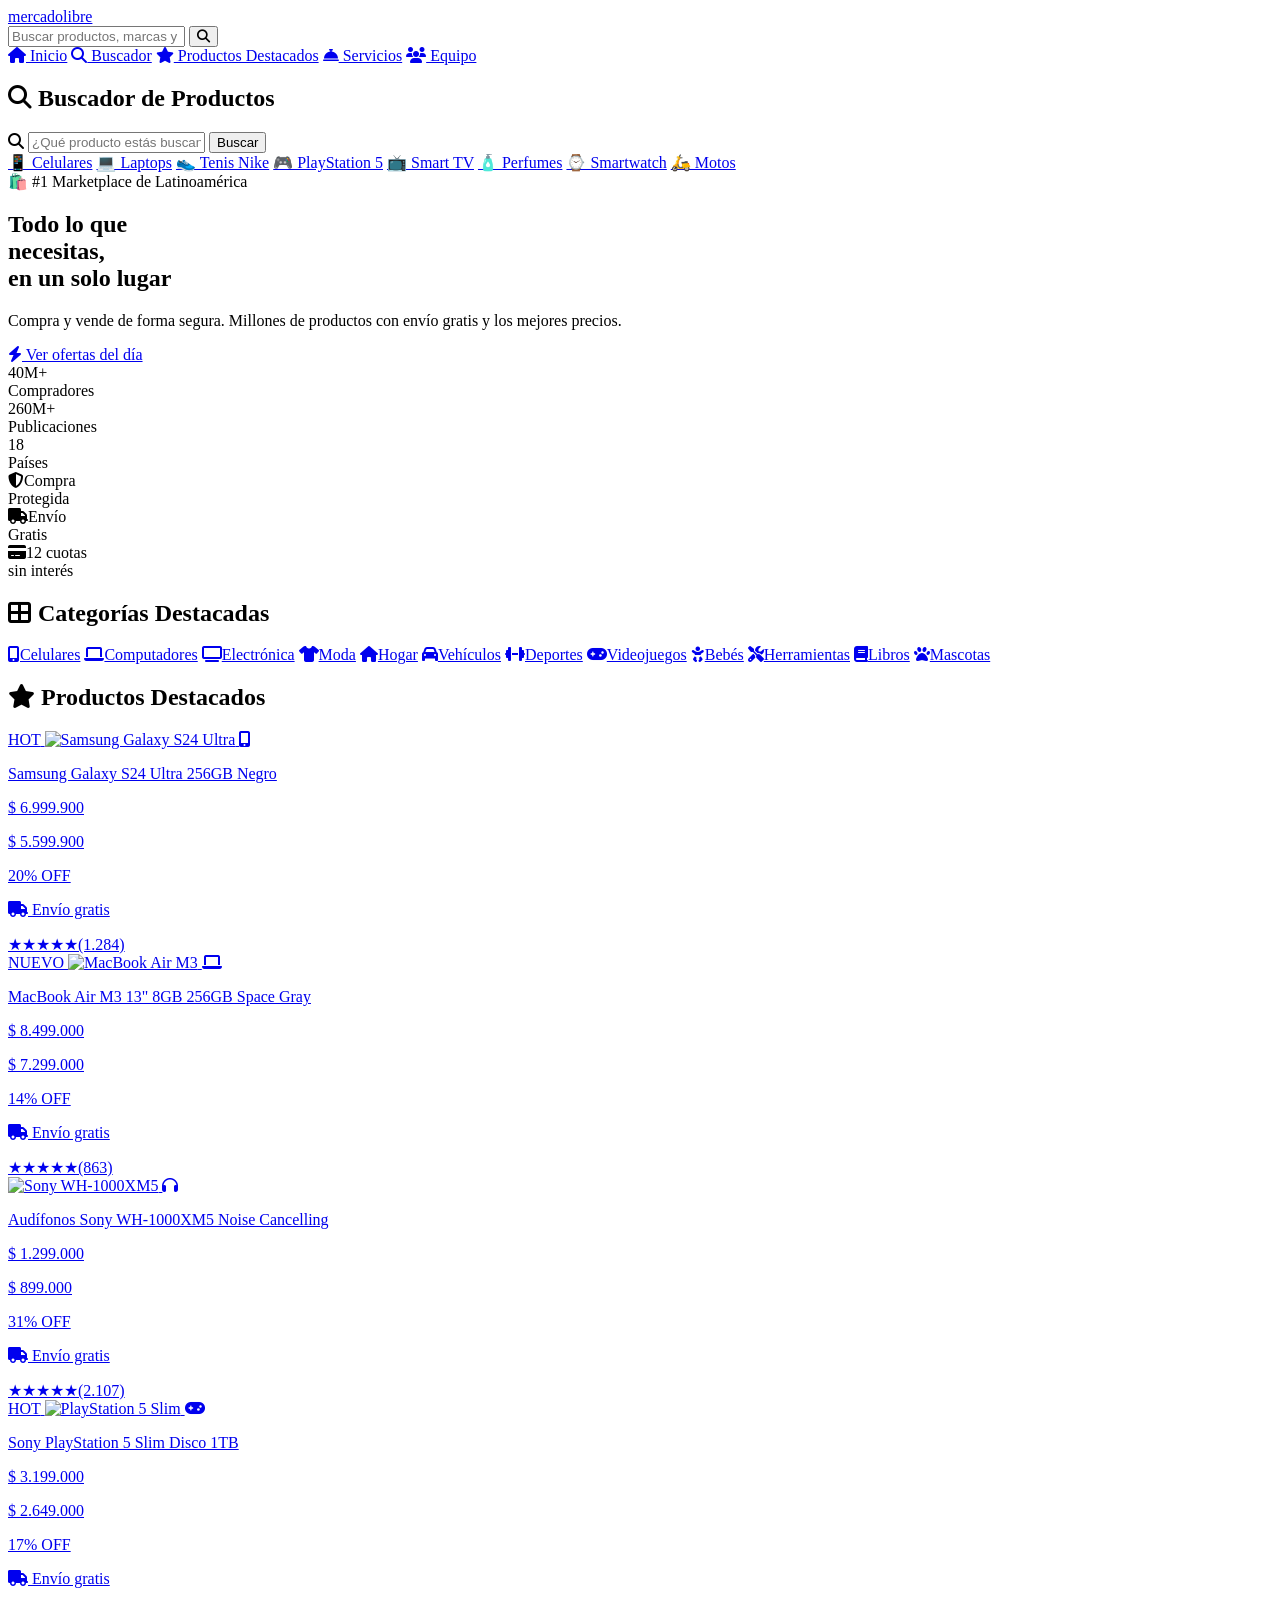
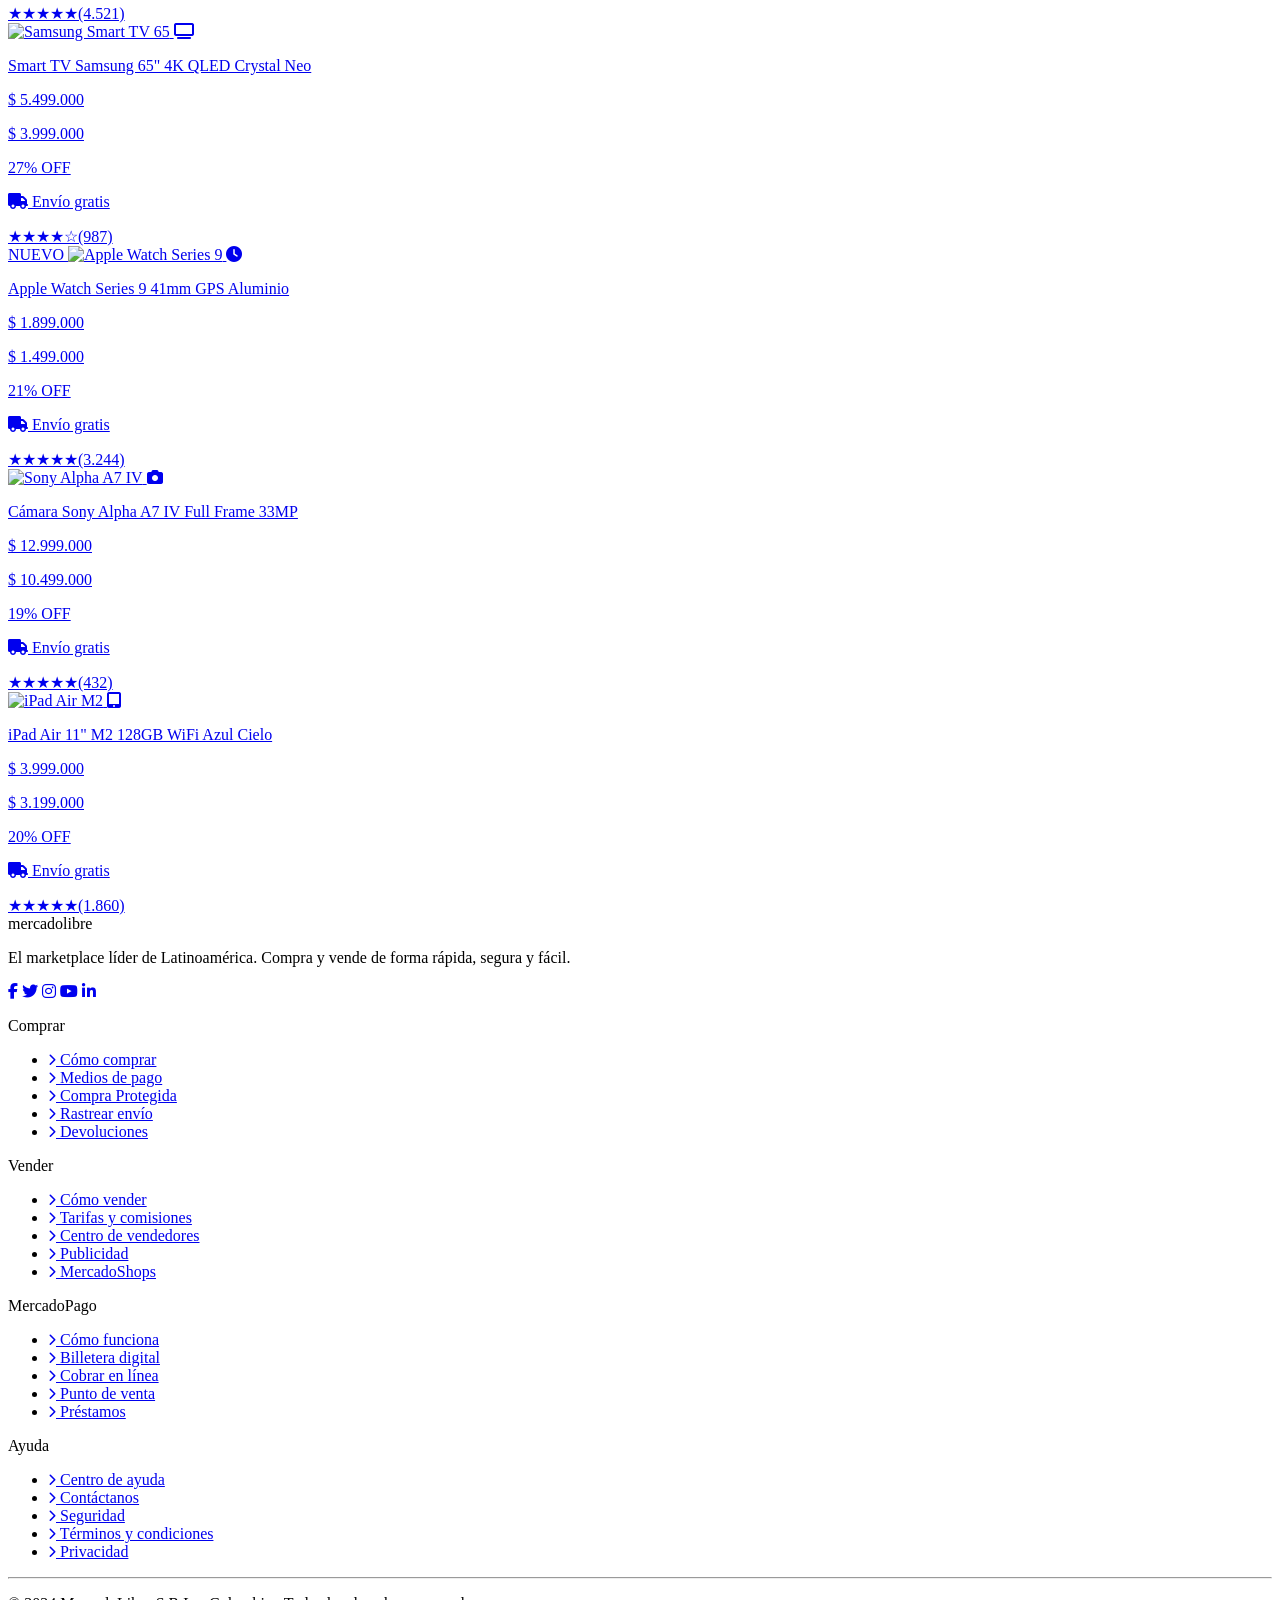
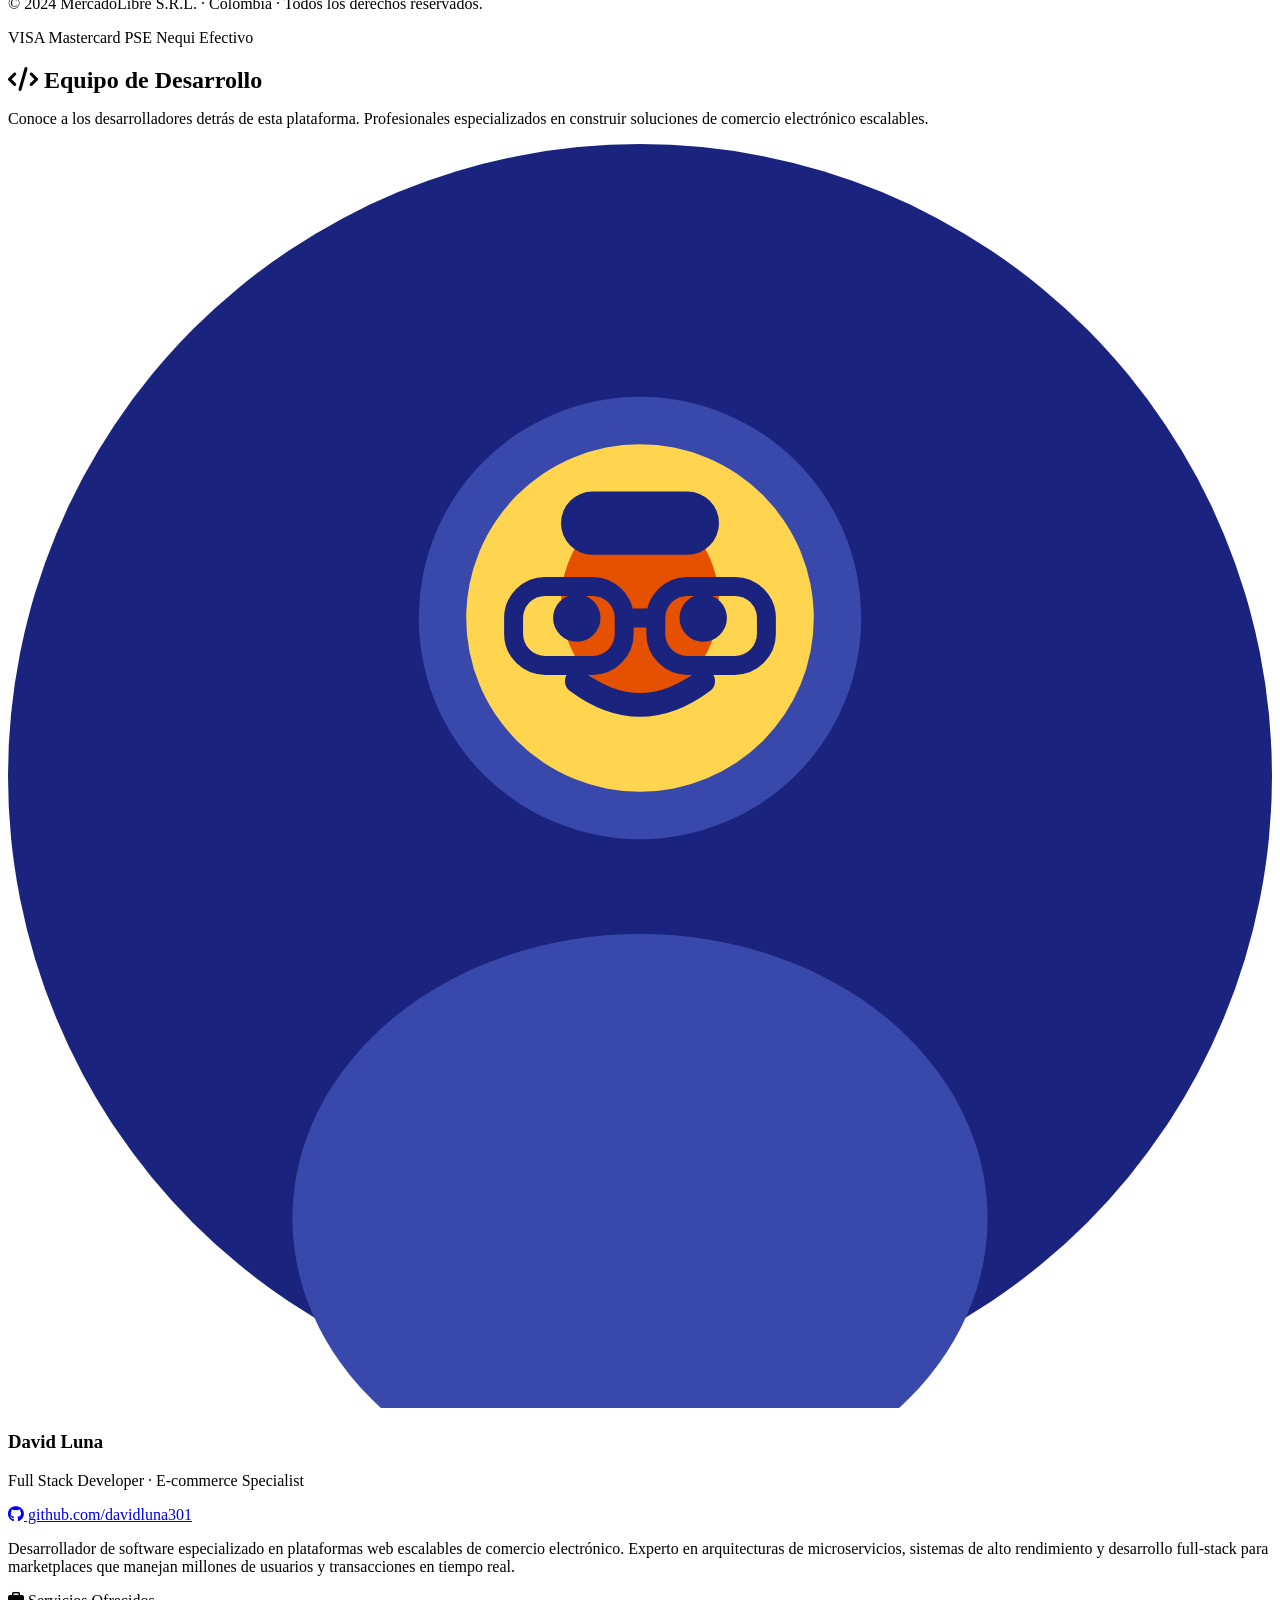
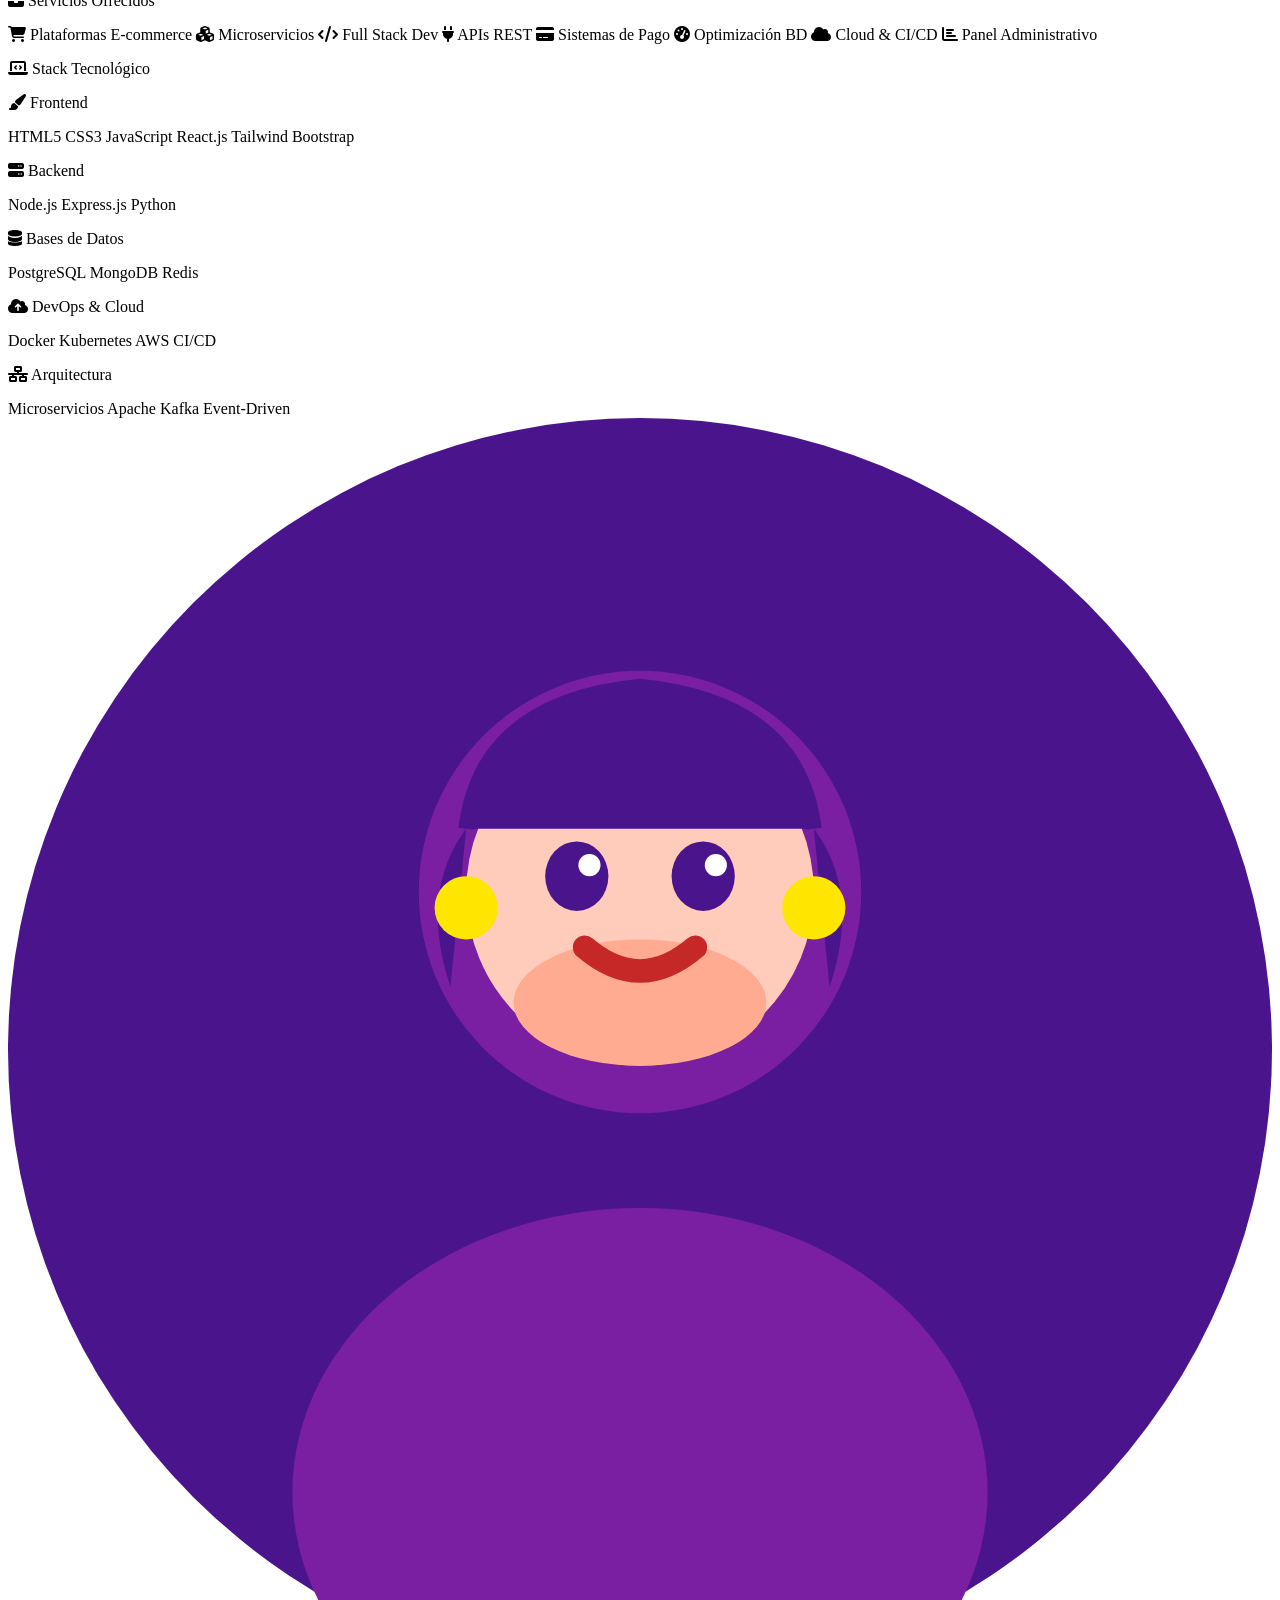
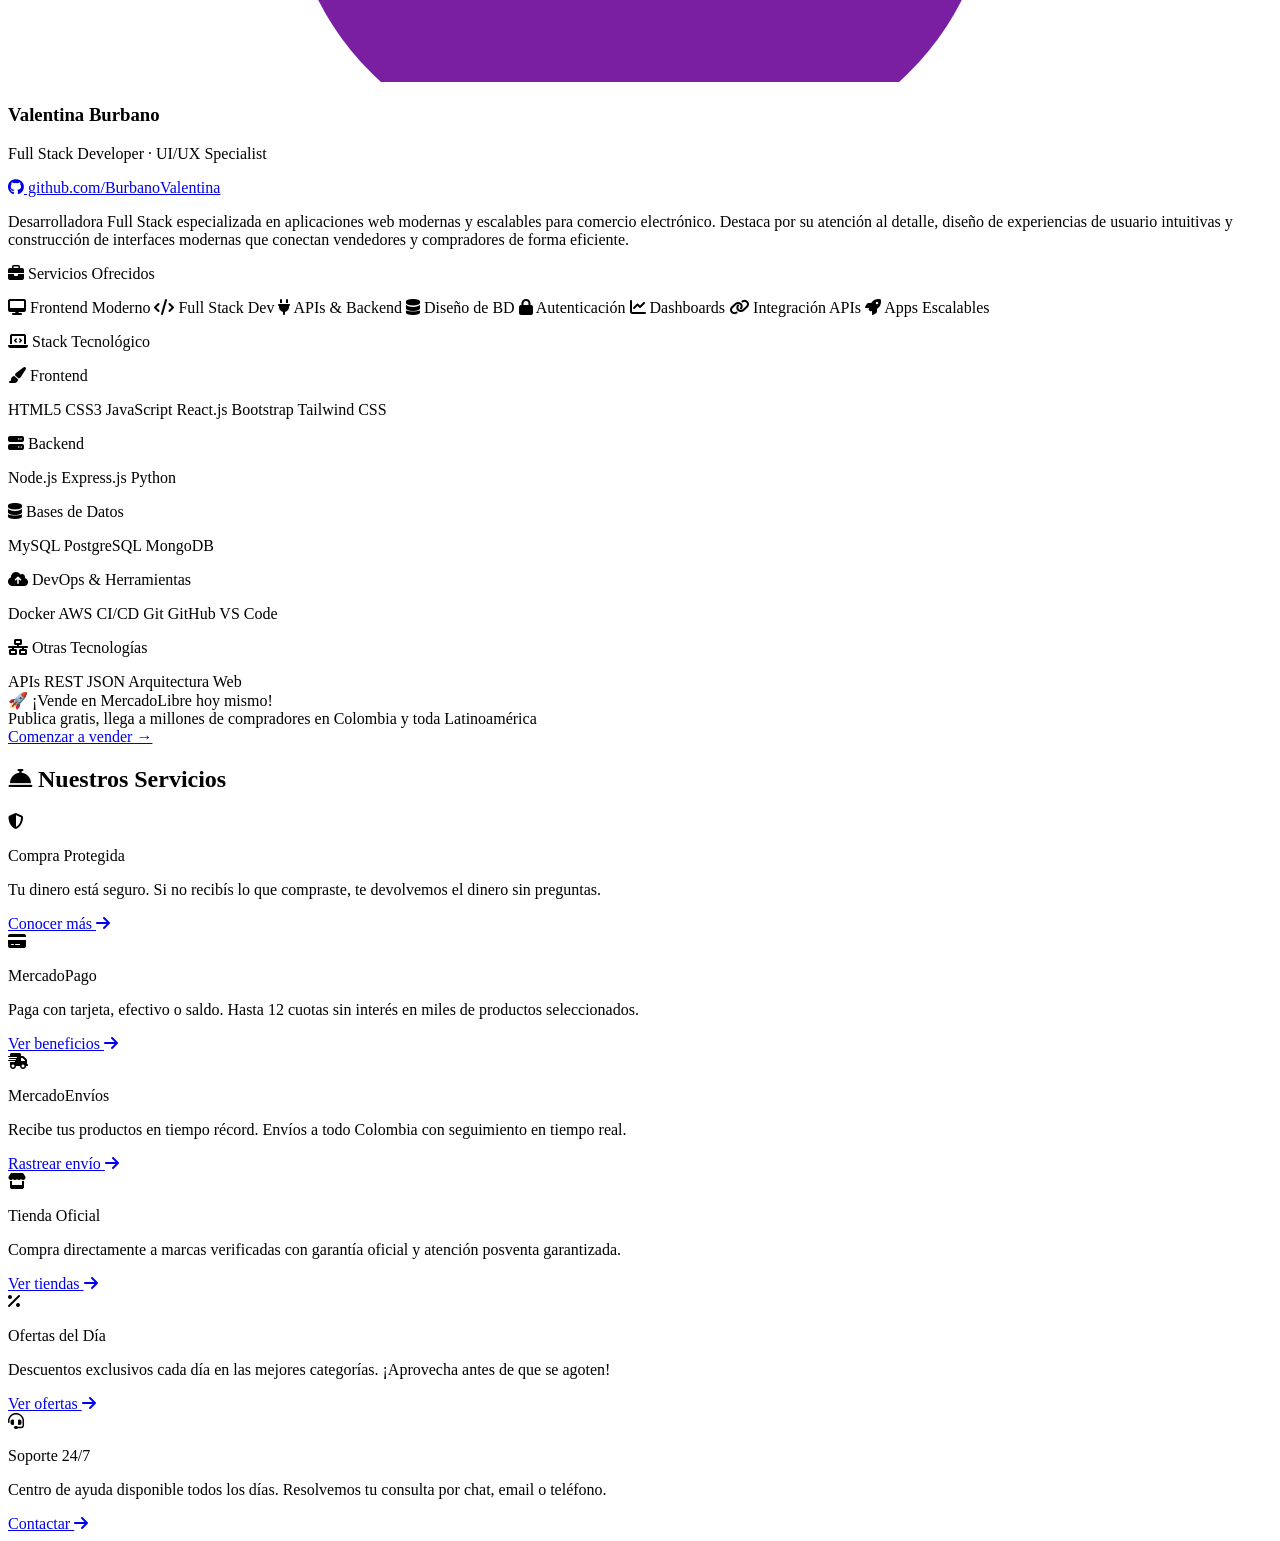
==== commit af144d09: "add footer & devPortafolio to index.html" ====
--- a/index.html
+++ b/index.html
@@ -277,6 +277,281 @@
   </div>
 </section>
 
+<!-- ===== FOOTER ===== -->
+<footer>
+  <div class="footer-inner">
+    <div class="footer-top">
+      <div class="footer-logo-area">
+        <div class="footer-logo-text">mercadolibre</div>
+        <p class="footer-tagline">El marketplace líder de Latinoamérica. Compra y vende de forma rápida, segura y fácil.</p>
+        <div class="footer-social">
+          <a href="#" class="social-btn"><i class="fa-brands fa-facebook-f"></i></a>
+          <a href="#" class="social-btn"><i class="fa-brands fa-twitter"></i></a>
+          <a href="#" class="social-btn"><i class="fa-brands fa-instagram"></i></a>
+          <a href="#" class="social-btn"><i class="fa-brands fa-youtube"></i></a>
+          <a href="#" class="social-btn"><i class="fa-brands fa-linkedin-in"></i></a>
+        </div>
+      </div>
+      <div>
+        <p class="footer-col-title">Comprar</p>
+        <ul class="footer-links">
+          <li><a href="#"><i class="fa fa-chevron-right fa-xs"></i> Cómo comprar</a></li>
+          <li><a href="#"><i class="fa fa-chevron-right fa-xs"></i> Medios de pago</a></li>
+          <li><a href="#"><i class="fa fa-chevron-right fa-xs"></i> Compra Protegida</a></li>
+          <li><a href="#"><i class="fa fa-chevron-right fa-xs"></i> Rastrear envío</a></li>
+          <li><a href="#"><i class="fa fa-chevron-right fa-xs"></i> Devoluciones</a></li>
+        </ul>
+      </div>
+      <div>
+        <p class="footer-col-title">Vender</p>
+        <ul class="footer-links">
+          <li><a href="#"><i class="fa fa-chevron-right fa-xs"></i> Cómo vender</a></li>
+          <li><a href="#"><i class="fa fa-chevron-right fa-xs"></i> Tarifas y comisiones</a></li>
+          <li><a href="#"><i class="fa fa-chevron-right fa-xs"></i> Centro de vendedores</a></li>
+          <li><a href="#"><i class="fa fa-chevron-right fa-xs"></i> Publicidad</a></li>
+          <li><a href="#"><i class="fa fa-chevron-right fa-xs"></i> MercadoShops</a></li>
+        </ul>
+      </div>
+      <div>
+        <p class="footer-col-title">MercadoPago</p>
+        <ul class="footer-links">
+          <li><a href="#"><i class="fa fa-chevron-right fa-xs"></i> Cómo funciona</a></li>
+          <li><a href="#"><i class="fa fa-chevron-right fa-xs"></i> Billetera digital</a></li>
+          <li><a href="#"><i class="fa fa-chevron-right fa-xs"></i> Cobrar en línea</a></li>
+          <li><a href="#"><i class="fa fa-chevron-right fa-xs"></i> Punto de venta</a></li>
+          <li><a href="#"><i class="fa fa-chevron-right fa-xs"></i> Préstamos</a></li>
+        </ul>
+      </div>
+      <div>
+        <p class="footer-col-title">Ayuda</p>
+        <ul class="footer-links">
+          <li><a href="#"><i class="fa fa-chevron-right fa-xs"></i> Centro de ayuda</a></li>
+          <li><a href="#"><i class="fa fa-chevron-right fa-xs"></i> Contáctanos</a></li>
+          <li><a href="#"><i class="fa fa-chevron-right fa-xs"></i> Seguridad</a></li>
+          <li><a href="#"><i class="fa fa-chevron-right fa-xs"></i> Términos y condiciones</a></li>
+          <li><a href="#"><i class="fa fa-chevron-right fa-xs"></i> Privacidad</a></li>
+        </ul>
+      </div>
+    </div>
+    <hr class="footer-divider"/>
+    <div class="footer-bottom">
+      <p class="footer-copy">© 2024 MercadoLibre S.R.L. · Colombia · Todos los derechos reservados.</p>
+      <div class="footer-payments">
+        <span class="payment-badge">VISA</span>
+        <span class="payment-badge">Mastercard</span>
+        <span class="payment-badge">PSE</span>
+        <span class="payment-badge">Nequi</span>
+        <span class="payment-badge">Efectivo</span>
+      </div>
+    </div>
+  </div>
+</footer>
+
+<!-- ===== PORTAFOLIO DE DESARROLLADORES ===== -->
+<section class="portfolio-section" id="portafolio">
+  <div class="section-wrap">
+    <div class="portfolio-intro">
+      <h2 class="section-title" style="justify-content:center; margin-bottom:8px;">
+        <i class="fa fa-code" style="color:var(--ml-blue-light)"></i> Equipo de Desarrollo
+      </h2>
+      <p>Conoce a los desarrolladores detrás de esta plataforma. Profesionales especializados en construir soluciones de comercio electrónico escalables.</p>
+    </div>
+
+    <div class="portfolio-grid">
+
+      <!-- DEV 1: DAVID LUNA -->
+      <div class="dev-card" id="dev-card-david" style="cursor:pointer;" onclick="window.location.href='dev-portfolio/dev-portfolio-1/index.html'">
+        <div class="dev-card-header">
+          <div class="dev-avatar">
+            <svg viewBox="0 0 80 80" xmlns="http://www.w3.org/2000/svg">
+              <circle cx="40" cy="40" r="40" fill="#1a237e"/>
+              <circle cx="40" cy="30" r="14" fill="#3949ab"/>
+              <ellipse cx="40" cy="68" rx="22" ry="18" fill="#3949ab"/>
+              <circle cx="40" cy="30" r="11" fill="#FFD54F"/>
+              <ellipse cx="40" cy="29" rx="5" ry="6" fill="#E65100"/>
+              <rect x="35" y="22" width="10" height="4" rx="2" fill="#1a237e"/>
+              <rect x="32" y="28" width="7" height="5" rx="2" fill="none" stroke="#1a237e" stroke-width="1.2"/>
+              <rect x="41" y="28" width="7" height="5" rx="2" fill="none" stroke="#1a237e" stroke-width="1.2"/>
+              <line x1="39" y1="30" x2="41" y2="30" stroke="#1a237e" stroke-width="1.2"/>
+              <circle cx="36" cy="30" r="1.5" fill="#1a237e"/>
+              <circle cx="44" cy="30" r="1.5" fill="#1a237e"/>
+              <path d="M36 34 Q40 37 44 34" stroke="#1a237e" stroke-width="1.5" fill="none" stroke-linecap="round"/>
+            </svg>
+          </div>
+          <div class="dev-header-info">
+            <h3 class="dev-name">David Luna</h3>
+            <p class="dev-role">Full Stack Developer · E-commerce Specialist</p>
+            <a href="https://github.com/davidluna301" target="_blank" class="dev-github-btn">
+              <i class="fa-brands fa-github"></i> github.com/davidluna301
+            </a>
+          </div>
+        </div>
+        <div class="dev-card-body">
+          <p class="dev-desc">Desarrollador de software especializado en plataformas web escalables de comercio electrónico. Experto en arquitecturas de microservicios, sistemas de alto rendimiento y desarrollo full-stack para marketplaces que manejan millones de usuarios y transacciones en tiempo real.</p>
+
+          <p class="dev-section-label"><i class="fa fa-briefcase"></i> Servicios Ofrecidos</p>
+          <div class="dev-services">
+            <span class="dev-service-tag"><i class="fa fa-shopping-cart"></i> Plataformas E-commerce</span>
+            <span class="dev-service-tag"><i class="fa fa-cubes"></i> Microservicios</span>
+            <span class="dev-service-tag"><i class="fa fa-code"></i> Full Stack Dev</span>
+            <span class="dev-service-tag"><i class="fa fa-plug"></i> APIs REST</span>
+            <span class="dev-service-tag"><i class="fa fa-credit-card"></i> Sistemas de Pago</span>
+            <span class="dev-service-tag"><i class="fa fa-tachometer-alt"></i> Optimización BD</span>
+            <span class="dev-service-tag"><i class="fa fa-cloud"></i> Cloud & CI/CD</span>
+            <span class="dev-service-tag"><i class="fa fa-chart-bar"></i> Panel Administrativo</span>
+          </div>
+
+          <p class="dev-section-label"><i class="fa fa-laptop-code"></i> Stack Tecnológico</p>
+          <div class="dev-techs">
+            <div class="tech-group">
+              <p class="tech-group-label"><i class="fa fa-paint-brush"></i> Frontend</p>
+              <div class="tech-tags">
+                <span class="tech-tag frontend">HTML5</span>
+                <span class="tech-tag frontend">CSS3</span>
+                <span class="tech-tag frontend">JavaScript</span>
+                <span class="tech-tag frontend">React.js</span>
+                <span class="tech-tag frontend">Tailwind</span>
+                <span class="tech-tag frontend">Bootstrap</span>
+              </div>
+            </div>
+            <div class="tech-group">
+              <p class="tech-group-label"><i class="fa fa-server"></i> Backend</p>
+              <div class="tech-tags">
+                <span class="tech-tag backend">Node.js</span>
+                <span class="tech-tag backend">Express.js</span>
+                <span class="tech-tag backend">Python</span>
+              </div>
+            </div>
+            <div class="tech-group">
+              <p class="tech-group-label"><i class="fa fa-database"></i> Bases de Datos</p>
+              <div class="tech-tags">
+                <span class="tech-tag db">PostgreSQL</span>
+                <span class="tech-tag db">MongoDB</span>
+                <span class="tech-tag db">Redis</span>
+              </div>
+            </div>
+            <div class="tech-group">
+              <p class="tech-group-label"><i class="fa fa-cloud-upload-alt"></i> DevOps & Cloud</p>
+              <div class="tech-tags">
+                <span class="tech-tag devops">Docker</span>
+                <span class="tech-tag devops">Kubernetes</span>
+                <span class="tech-tag devops">AWS</span>
+                <span class="tech-tag devops">CI/CD</span>
+              </div>
+            </div>
+            <div class="tech-group">
+              <p class="tech-group-label"><i class="fa fa-network-wired"></i> Arquitectura</p>
+              <div class="tech-tags">
+                <span class="tech-tag arch">Microservicios</span>
+                <span class="tech-tag arch">Apache Kafka</span>
+                <span class="tech-tag arch">Event-Driven</span>
+              </div>
+            </div>
+          </div>
+        </div>
+      </div>
+
+      <!-- DEV 2: VALENTINA BURBANO -->
+      <div class="dev-card" id="dev-card-valentina" style="cursor:pointer;" onclick="window.location.href='dev-portfolio/dev-portfolio-2/index.html'">
+        <div class="dev-card-header">
+          <div class="dev-avatar">
+            <svg viewBox="0 0 80 80" xmlns="http://www.w3.org/2000/svg">
+              <circle cx="40" cy="40" r="40" fill="#4a148c"/>
+              <circle cx="40" cy="30" r="14" fill="#7b1fa2"/>
+              <ellipse cx="40" cy="68" rx="22" ry="18" fill="#7b1fa2"/>
+              <circle cx="40" cy="30" r="11" fill="#FFCCBC"/>
+              <ellipse cx="40" cy="37" rx="8" ry="4" fill="#FFAB91"/>
+              <path d="M29 26 Q30 18 40 17 Q50 18 51 26" fill="#4a148c" stroke="#4a148c" stroke-width="1"/>
+              <path d="M29 26 Q26 30 28 36" fill="#4a148c"/>
+              <path d="M51 26 Q54 30 52 36" fill="#4a148c"/>
+              <ellipse cx="36" cy="29" rx="2" ry="2.2" fill="#4a148c"/>
+              <ellipse cx="44" cy="29" rx="2" ry="2.2" fill="#4a148c"/>
+              <circle cx="36.8" cy="28.3" r="0.7" fill="#fff"/>
+              <circle cx="44.8" cy="28.3" r="0.7" fill="#fff"/>
+              <path d="M36.5 33.5 Q40 36.5 43.5 33.5" stroke="#c62828" stroke-width="1.5" fill="none" stroke-linecap="round"/>
+              <circle cx="29" cy="31" r="2" fill="#FFE600"/>
+              <circle cx="51" cy="31" r="2" fill="#FFE600"/>
+            </svg>
+          </div>
+          <div class="dev-header-info">
+            <h3 class="dev-name">Valentina Burbano</h3>
+            <p class="dev-role">Full Stack Developer · UI/UX Specialist</p>
+            <a href="https://github.com/BurbanoValentina" target="_blank" class="dev-github-btn">
+              <i class="fa-brands fa-github"></i> github.com/BurbanoValentina
+            </a>
+          </div>
+        </div>
+        <div class="dev-card-body">
+          <p class="dev-desc">Desarrolladora Full Stack especializada en aplicaciones web modernas y escalables para comercio electrónico. Destaca por su atención al detalle, diseño de experiencias de usuario intuitivas y construcción de interfaces modernas que conectan vendedores y compradores de forma eficiente.</p>
+
+          <p class="dev-section-label"><i class="fa fa-briefcase"></i> Servicios Ofrecidos</p>
+          <div class="dev-services">
+            <span class="dev-service-tag"><i class="fa fa-desktop"></i> Frontend Moderno</span>
+            <span class="dev-service-tag"><i class="fa fa-code"></i> Full Stack Dev</span>
+            <span class="dev-service-tag"><i class="fa fa-plug"></i> APIs & Backend</span>
+            <span class="dev-service-tag"><i class="fa fa-database"></i> Diseño de BD</span>
+            <span class="dev-service-tag"><i class="fa fa-lock"></i> Autenticación</span>
+            <span class="dev-service-tag"><i class="fa fa-chart-line"></i> Dashboards</span>
+            <span class="dev-service-tag"><i class="fa fa-link"></i> Integración APIs</span>
+            <span class="dev-service-tag"><i class="fa fa-rocket"></i> Apps Escalables</span>
+          </div>
+
+          <p class="dev-section-label"><i class="fa fa-laptop-code"></i> Stack Tecnológico</p>
+          <div class="dev-techs">
+            <div class="tech-group">
+              <p class="tech-group-label"><i class="fa fa-paint-brush"></i> Frontend</p>
+              <div class="tech-tags">
+                <span class="tech-tag frontend">HTML5</span>
+                <span class="tech-tag frontend">CSS3</span>
+                <span class="tech-tag frontend">JavaScript</span>
+                <span class="tech-tag frontend">React.js</span>
+                <span class="tech-tag frontend">Bootstrap</span>
+                <span class="tech-tag frontend">Tailwind CSS</span>
+              </div>
+            </div>
+            <div class="tech-group">
+              <p class="tech-group-label"><i class="fa fa-server"></i> Backend</p>
+              <div class="tech-tags">
+                <span class="tech-tag backend">Node.js</span>
+                <span class="tech-tag backend">Express.js</span>
+                <span class="tech-tag backend">Python</span>
+              </div>
+            </div>
+            <div class="tech-group">
+              <p class="tech-group-label"><i class="fa fa-database"></i> Bases de Datos</p>
+              <div class="tech-tags">
+                <span class="tech-tag db">MySQL</span>
+                <span class="tech-tag db">PostgreSQL</span>
+                <span class="tech-tag db">MongoDB</span>
+              </div>
+            </div>
+            <div class="tech-group">
+              <p class="tech-group-label"><i class="fa fa-cloud-upload-alt"></i> DevOps & Herramientas</p>
+              <div class="tech-tags">
+                <span class="tech-tag devops">Docker</span>
+                <span class="tech-tag devops">AWS</span>
+                <span class="tech-tag devops">CI/CD</span>
+                <span class="tech-tag other">Git</span>
+                <span class="tech-tag other">GitHub</span>
+                <span class="tech-tag other">VS Code</span>
+              </div>
+            </div>
+            <div class="tech-group">
+              <p class="tech-group-label"><i class="fa fa-network-wired"></i> Otras Tecnologías</p>
+              <div class="tech-tags">
+                <span class="tech-tag arch">APIs REST</span>
+                <span class="tech-tag arch">JSON</span>
+                <span class="tech-tag arch">Arquitectura Web</span>
+              </div>
+            </div>
+          </div>
+        </div>
+      </div>
+
+    </div>
+  </div>
+</section>
+
 <!-- ===== PROMO BANNER ===== -->
 <div class="promo-banner">
   <div class="promo-inner">
